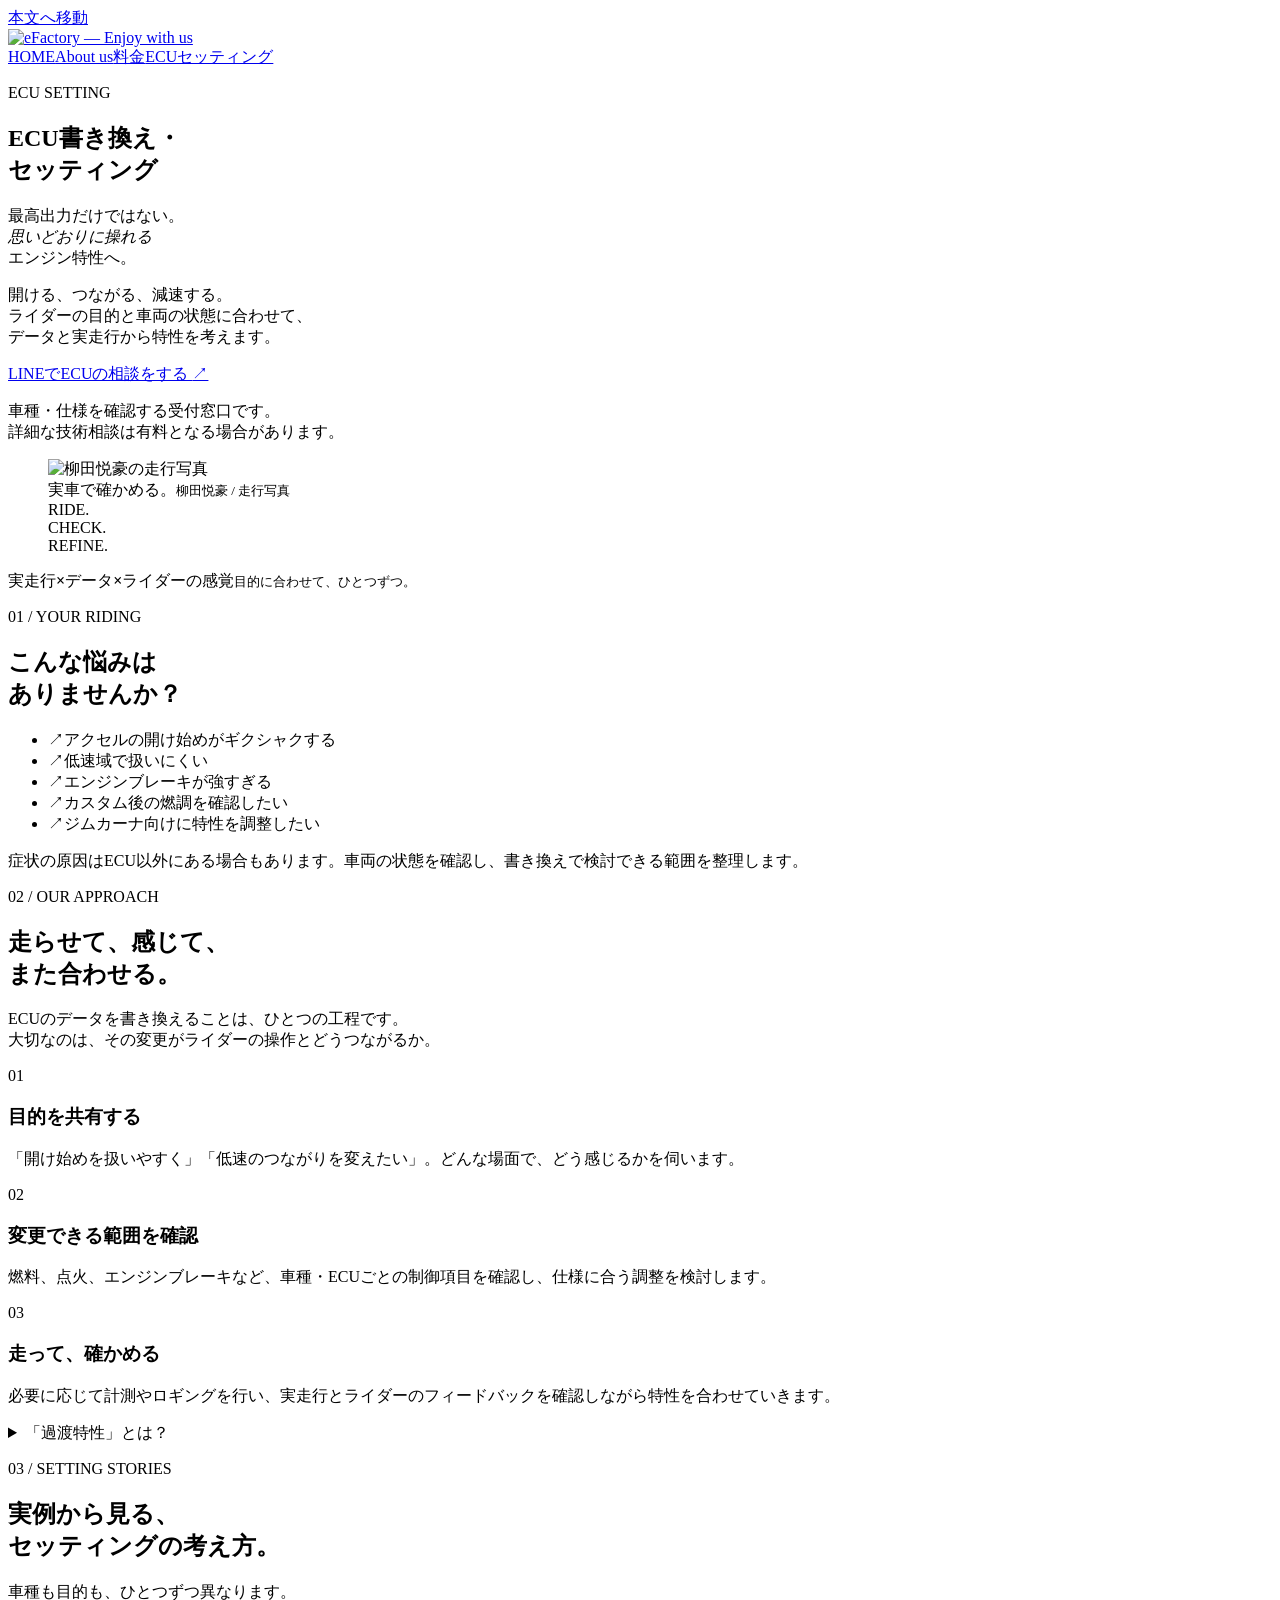
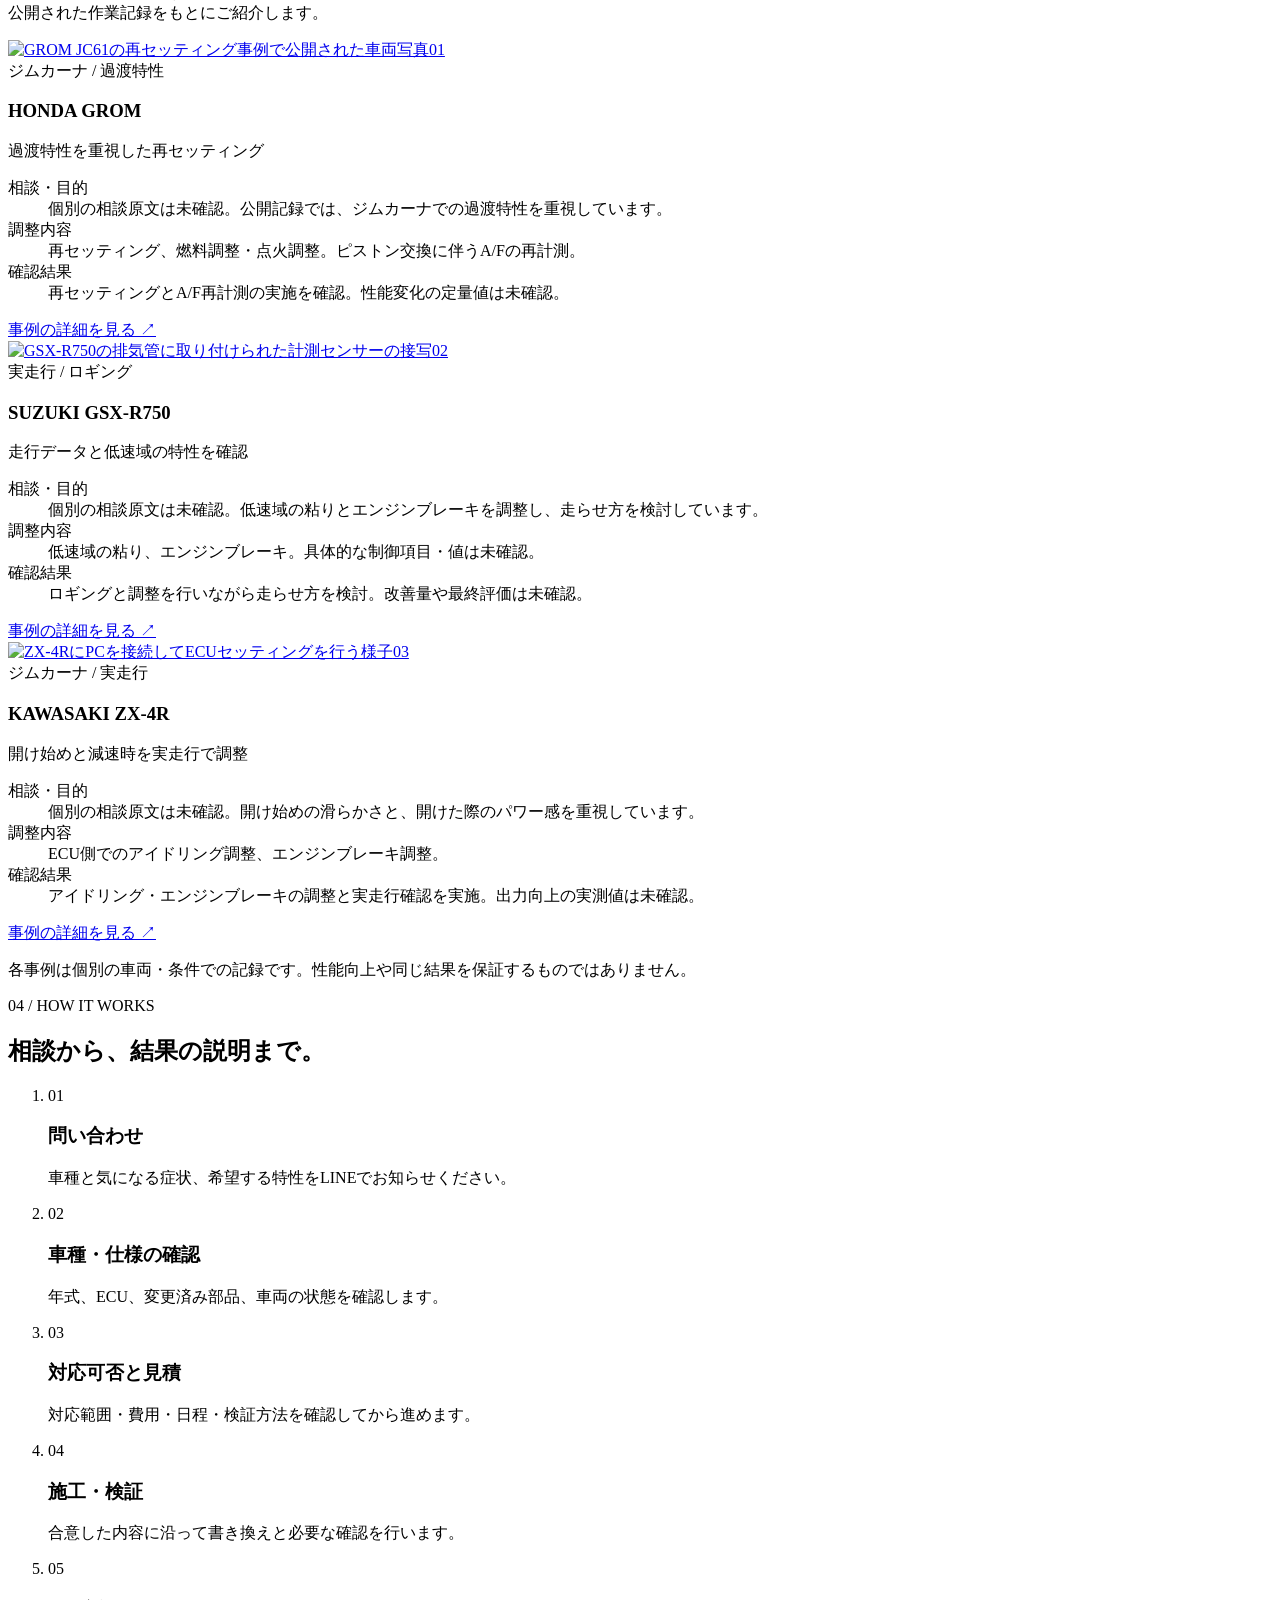
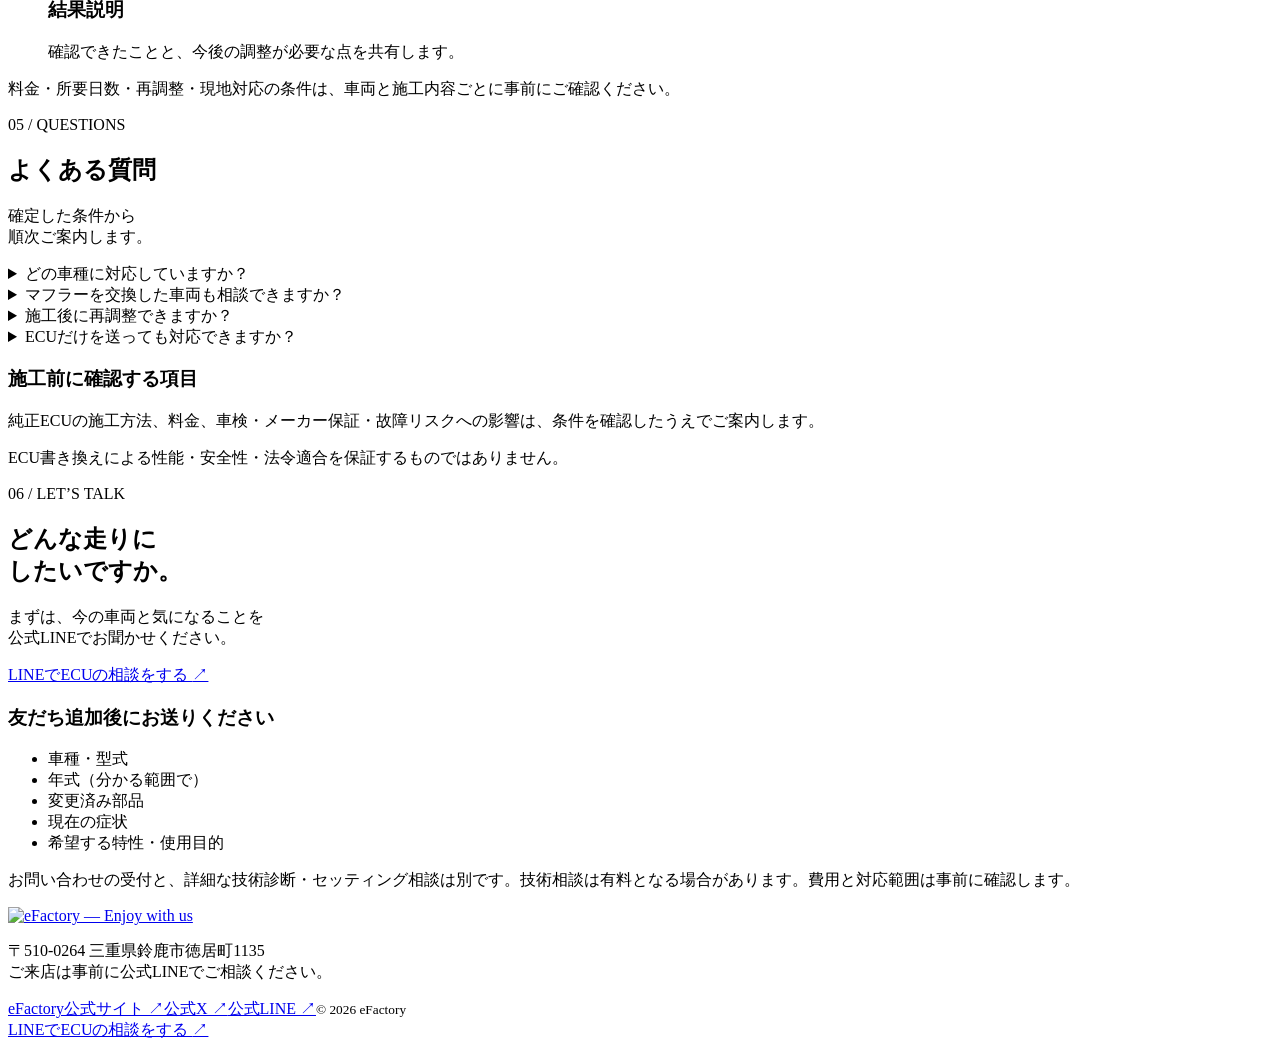
==== index.html @ 9515e681 "Publish verified Japanese ECU static site" ====
<!DOCTYPE html><html lang="ja"><head><meta charset="UTF-8"><meta name="viewport" content="width=device-width, initial-scale=1"><title>バイクのECU書き換え・セッティング | eFactory 鈴鹿</title><meta name="description" content="三重県鈴鹿市のeFactory。GROM・GSX-R750・ZX-4Rの公開施工事例から、実走行とデータを用いて扱いやすさを検討するECUセッティングの考え方をご紹介します。"><meta name="robots" content="index,follow"><link rel="canonical" href="https://efactory-suzuka.github.io/efactory-ecu-pages/"><meta property="og:url" content="https://efactory-suzuka.github.io/efactory-ecu-pages/"><meta property="og:image" content="https://efactory-suzuka.github.io/efactory-ecu-pages/images/yanagida-riding.png"><meta property="og:title" content="バイクのECU書き換え・セッティング | eFactory 鈴鹿"><meta property="og:description" content="三重県鈴鹿市のeFactory。GROM・GSX-R750・ZX-4Rの公開施工事例から、実走行とデータを用いて扱いやすさを検討するECUセッティングの考え方をご紹介します。"><meta property="og:type" content="website"><meta property="og:locale" content="ja_JP"><meta name="theme-color" content="#f06424"><link rel="icon" href="/efactory-ecu-pages/favicon.svg" type="image/svg+xml"><link rel="stylesheet" href="/efactory-ecu-pages/_astro/Base.By-tr-Ut.css"></head><body><a class="skip" href="#main">本文へ移動</a><header class="header wrap"><a class="brand brand-logo" href="https://efactorysuzuka.wixsite.com/efactory" aria-label="eFactory公式サイトのHOME"><img src="/efactory-ecu-pages/images/efactory-logo.png" alt="eFactory — Enjoy with us" width="1672" height="941"></a><nav aria-label="メインナビゲーション"><a href="https://efactorysuzuka.wixsite.com/efactory">HOME</a><a href="https://efactorysuzuka.wixsite.com/efactory/us">About us</a><a href="https://efactorysuzuka.wixsite.com/efactory/page">料金</a><a href="/efactory-ecu-pages/" aria-current="true">ECUセッティング</a></nav></header><main id="main"><section class="hero wrap"><div class="hero-copy"><p class="eyebrow">ECU SETTING</p><h1>ECU書き換え・<br>セッティング</h1><p class="hero-catch">最高出力だけではない。<br><em>思いどおりに操れる</em><br>エンジン特性へ。</p><p class="hero-desc">開ける、つながる、減速する。<br>ライダーの目的と車両の状態に合わせて、<br class="desktop-break">データと実走行から特性を考えます。</p><a class="button" href="https://lin.ee/PGKCTAO" target="_blank" rel="noopener noreferrer">LINEでECUの相談をする <span aria-hidden="true">↗</span></a><p class="cta-note">車種・仕様を確認する受付窓口です。<br>詳細な技術相談は有料となる場合があります。</p></div><figure class="hero-visual"><img class="rider-photo" src="/efactory-ecu-pages/images/yanagida-riding.png" alt="柳田悦豪の走行写真" width="598" height="448" fetchpriority="high"><figcaption><span>実車で確かめる。</span><small>柳田悦豪 / 走行写真</small></figcaption><div class="hero-tag" aria-hidden="true">RIDE.<br>CHECK.<br>REFINE.</div></figure></section><div class="statement"><div class="wrap"><span>実走行</span><b>×</b><span>データ</span><b>×</b><span>ライダーの感覚</span><small>目的に合わせて、ひとつずつ。</small></div></div><section class="section wrap" id="concerns"><div class="section-heading"><p class="eyebrow">01 / YOUR RIDING</p><h2>こんな悩みは<br>ありませんか？</h2></div><div><ul class="concerns"><li><span aria-hidden="true">↗</span>アクセルの開け始めがギクシャクする</li><li><span aria-hidden="true">↗</span>低速域で扱いにくい</li><li><span aria-hidden="true">↗</span>エンジンブレーキが強すぎる</li><li><span aria-hidden="true">↗</span>カスタム後の燃調を確認したい</li><li><span aria-hidden="true">↗</span>ジムカーナ向けに特性を調整したい</li></ul><p class="note">症状の原因はECU以外にある場合もあります。車両の状態を確認し、書き換えで検討できる範囲を整理します。</p></div></section><section class="policy" id="policy"><div class="wrap"><p class="eyebrow">02 / OUR APPROACH</p><h2>走らせて、感じて、<br>また合わせる。</h2><p class="policy-intro">ECUのデータを書き換えることは、ひとつの工程です。<br>大切なのは、その変更がライダーの操作とどうつながるか。</p><div class="policy-grid"><article><span>01</span><h3>目的を共有する</h3><p>「開け始めを扱いやすく」「低速のつながりを変えたい」。どんな場面で、どう感じるかを伺います。</p></article><article><span>02</span><h3>変更できる範囲を確認</h3><p>燃料、点火、エンジンブレーキなど、車種・ECUごとの制御項目を確認し、仕様に合う調整を検討します。</p></article><article><span>03</span><h3>走って、確かめる</h3><p>必要に応じて計測やロギングを行い、実走行とライダーのフィードバックを確認しながら特性を合わせていきます。</p></article></div><details class="technical"><summary>「過渡特性」とは？</summary><p>一定の回転数で走っているときだけでなく、アクセルを開ける・戻すなど、操作が変わったときのエンジンの応答を指します。最大出力の数値だけでは伝わりにくい、操作から駆動力につながる感触も確認します。計測・走行確認の方法は車両と施工内容に応じて相談します。</p></details></div></section><section class="section-block wrap" id="cases"><div class="section-top"><div><p class="eyebrow">03 / SETTING STORIES</p><h2>実例から見る、<br>セッティングの考え方。</h2></div><p>車種も目的も、ひとつずつ異なります。<br>公開された作業記録をもとにご紹介します。</p></div><div class="case-grid"><article class="case-card"><a class="case-image" href="/efactory-ecu-pages/cases/grom-jc61/" aria-label="HONDA GROMの施工事例詳細"><img src="/efactory-ecu-pages/images/grom.jpg" alt="GROM JC61の再セッティング事例で公開された車両写真" width="680" height="383"><span class="case-number">01</span></a><div class="case-body"><span class="eyebrow">ジムカーナ / 過渡特性</span><h3>HONDA GROM</h3><p class="case-lead">過渡特性を重視した再セッティング</p><dl><dt>相談・目的</dt><dd>個別の相談原文は未確認。公開記録では、ジムカーナでの過渡特性を重視しています。</dd><dt>調整内容</dt><dd>再セッティング、燃料調整・点火調整。ピストン交換に伴うA/Fの再計測。</dd><dt>確認結果</dt><dd>再セッティングとA/F再計測の実施を確認。性能変化の定量値は未確認。</dd></dl><a class="text-link" href="/efactory-ecu-pages/cases/grom-jc61/">事例の詳細を見る <span aria-hidden="true">↗</span></a></div></article><article class="case-card"><a class="case-image" href="/efactory-ecu-pages/cases/gsx-r750/" aria-label="SUZUKI GSX-R750の施工事例詳細"><img src="/efactory-ecu-pages/images/gsxr750.jpg" alt="GSX-R750の排気管に取り付けられた計測センサーの接写" width="680" height="383"><span class="case-number">02</span></a><div class="case-body"><span class="eyebrow">実走行 / ロギング</span><h3>SUZUKI GSX-R750</h3><p class="case-lead">走行データと低速域の特性を確認</p><dl><dt>相談・目的</dt><dd>個別の相談原文は未確認。低速域の粘りとエンジンブレーキを調整し、走らせ方を検討しています。</dd><dt>調整内容</dt><dd>低速域の粘り、エンジンブレーキ。具体的な制御項目・値は未確認。</dd><dt>確認結果</dt><dd>ロギングと調整を行いながら走らせ方を検討。改善量や最終評価は未確認。</dd></dl><a class="text-link" href="/efactory-ecu-pages/cases/gsx-r750/">事例の詳細を見る <span aria-hidden="true">↗</span></a></div></article><article class="case-card"><a class="case-image" href="/efactory-ecu-pages/cases/zx-4r/" aria-label="KAWASAKI ZX-4Rの施工事例詳細"><img src="/efactory-ecu-pages/images/zx4r.jpg" alt="ZX-4RにPCを接続してECUセッティングを行う様子" width="680" height="383"><span class="case-number">03</span></a><div class="case-body"><span class="eyebrow">ジムカーナ / 実走行</span><h3>KAWASAKI ZX-4R</h3><p class="case-lead">開け始めと減速時を実走行で調整</p><dl><dt>相談・目的</dt><dd>個別の相談原文は未確認。開け始めの滑らかさと、開けた際のパワー感を重視しています。</dd><dt>調整内容</dt><dd>ECU側でのアイドリング調整、エンジンブレーキ調整。</dd><dt>確認結果</dt><dd>アイドリング・エンジンブレーキの調整と実走行確認を実施。出力向上の実測値は未確認。</dd></dl><a class="text-link" href="/efactory-ecu-pages/cases/zx-4r/">事例の詳細を見る <span aria-hidden="true">↗</span></a></div></article></div><p class="note">各事例は個別の車両・条件での記録です。性能向上や同じ結果を保証するものではありません。</p></section><section class="flow-section" id="flow"><div class="wrap"><p class="eyebrow">04 / HOW IT WORKS</p><h2>相談から、結果の説明まで。</h2><ol class="flow"><li><span>01</span><h3>問い合わせ</h3><p>車種と気になる症状、希望する特性をLINEでお知らせください。</p></li><li><span>02</span><h3>車種・仕様の確認</h3><p>年式、ECU、変更済み部品、車両の状態を確認します。</p></li><li><span>03</span><h3>対応可否と見積</h3><p>対応範囲・費用・日程・検証方法を確認してから進めます。</p></li><li><span>04</span><h3>施工・検証</h3><p>合意した内容に沿って書き換えと必要な確認を行います。</p></li><li><span>05</span><h3>結果説明</h3><p>確認できたことと、今後の調整が必要な点を共有します。</p></li></ol><p class="note">料金・所要日数・再調整・現地対応の条件は、車両と施工内容ごとに事前にご確認ください。</p></div></section><section class="section wrap" id="faq"><div class="section-heading"><p class="eyebrow">05 / QUESTIONS</p><h2>よくある質問</h2><p class="note">確定した条件から<br>順次ご案内します。</p></div><div class="faqs"><details><summary>どの車種に対応していますか？</summary><p>車種・年式・ECU・車両仕様によって対応可否と変更できる項目が異なります。掲載事例は全車種・全年式への対応を示すものではありません。まず車種と年式、変更済み部品をお知らせください。</p></details><details><summary>マフラーを交換した車両も相談できますか？</summary><p>現在の仕様に合わせた相談を受け付けています。マフラーのメーカー・製品名、吸気やエンジンの変更内容もお知らせください。書き換えの対応可否や計測方法は個別に確認します。</p></details><details><summary>施工後に再調整できますか？</summary><p>GROMには再セッティングの公開事例があります。ご自身の車両での対応可否、費用、回数、受付期間は施工前に確認してください。</p></details><details><summary>ECUだけを送っても対応できますか？</summary><p>GROM JC61の特定仕様向けECU販売について、公式Xに告知があります。ECU販売と、お手持ちのECUの郵送書き換えは別の対応です。郵送施工の可否は未確認のため、送付前に必ずお問い合わせください。</p></details><div class="pending-faq"><h3>施工前に確認する項目</h3><p>純正ECUの施工方法、料金、車検・メーカー保証・故障リスクへの影響は、条件を確認したうえでご案内します。</p><p class="note">ECU書き換えによる性能・安全性・法令適合を保証するものではありません。</p></div></div></section><section class="contact" id="contact"><div class="wrap contact-grid"><div><p class="eyebrow">06 / LET’S TALK</p><h2>どんな走りに<br>したいですか。</h2><p>まずは、今の車両と気になることを<br>公式LINEでお聞かせください。</p><a class="button" href="https://lin.ee/PGKCTAO" target="_blank" rel="noopener noreferrer">LINEでECUの相談をする <span aria-hidden="true">↗</span></a></div><div class="contact-info"><h3>友だち追加後にお送りください</h3><ul><li>車種・型式</li><li>年式（分かる範囲で）</li><li>変更済み部品</li><li>現在の症状</li><li>希望する特性・使用目的</li></ul><p class="consultation-note">お問い合わせの受付と、詳細な技術診断・セッティング相談は別です。技術相談は有料となる場合があります。費用と対応範囲は事前に確認します。</p></div></div></section></main><footer class="footer"><div class="wrap footer-inner"><div><a class="brand brand-logo" href="/efactory-ecu-pages/" aria-label="eFactory ECUページのホーム"><img src="/efactory-ecu-pages/images/efactory-logo.png" alt="eFactory — Enjoy with us" width="1672" height="941"></a><p>〒510-0264 三重県鈴鹿市徳居町1135<br>ご来店は事前に公式LINEでご相談ください。</p></div><div class="footer-links"><a href="https://efactorysuzuka.wixsite.com/efactory" target="_blank" rel="noopener noreferrer">eFactory公式サイト ↗</a><a href="https://x.com/eFactorySuzuka" target="_blank" rel="noopener noreferrer">公式X ↗</a><a href="https://lin.ee/PGKCTAO" target="_blank" rel="noopener noreferrer">公式LINE ↗</a><small>© 2026 eFactory</small></div></div></footer><a class="mobile-cta" href="https://lin.ee/PGKCTAO" target="_blank" rel="noopener noreferrer">LINEでECUの相談をする <span aria-hidden="true">↗</span></a></body></html>
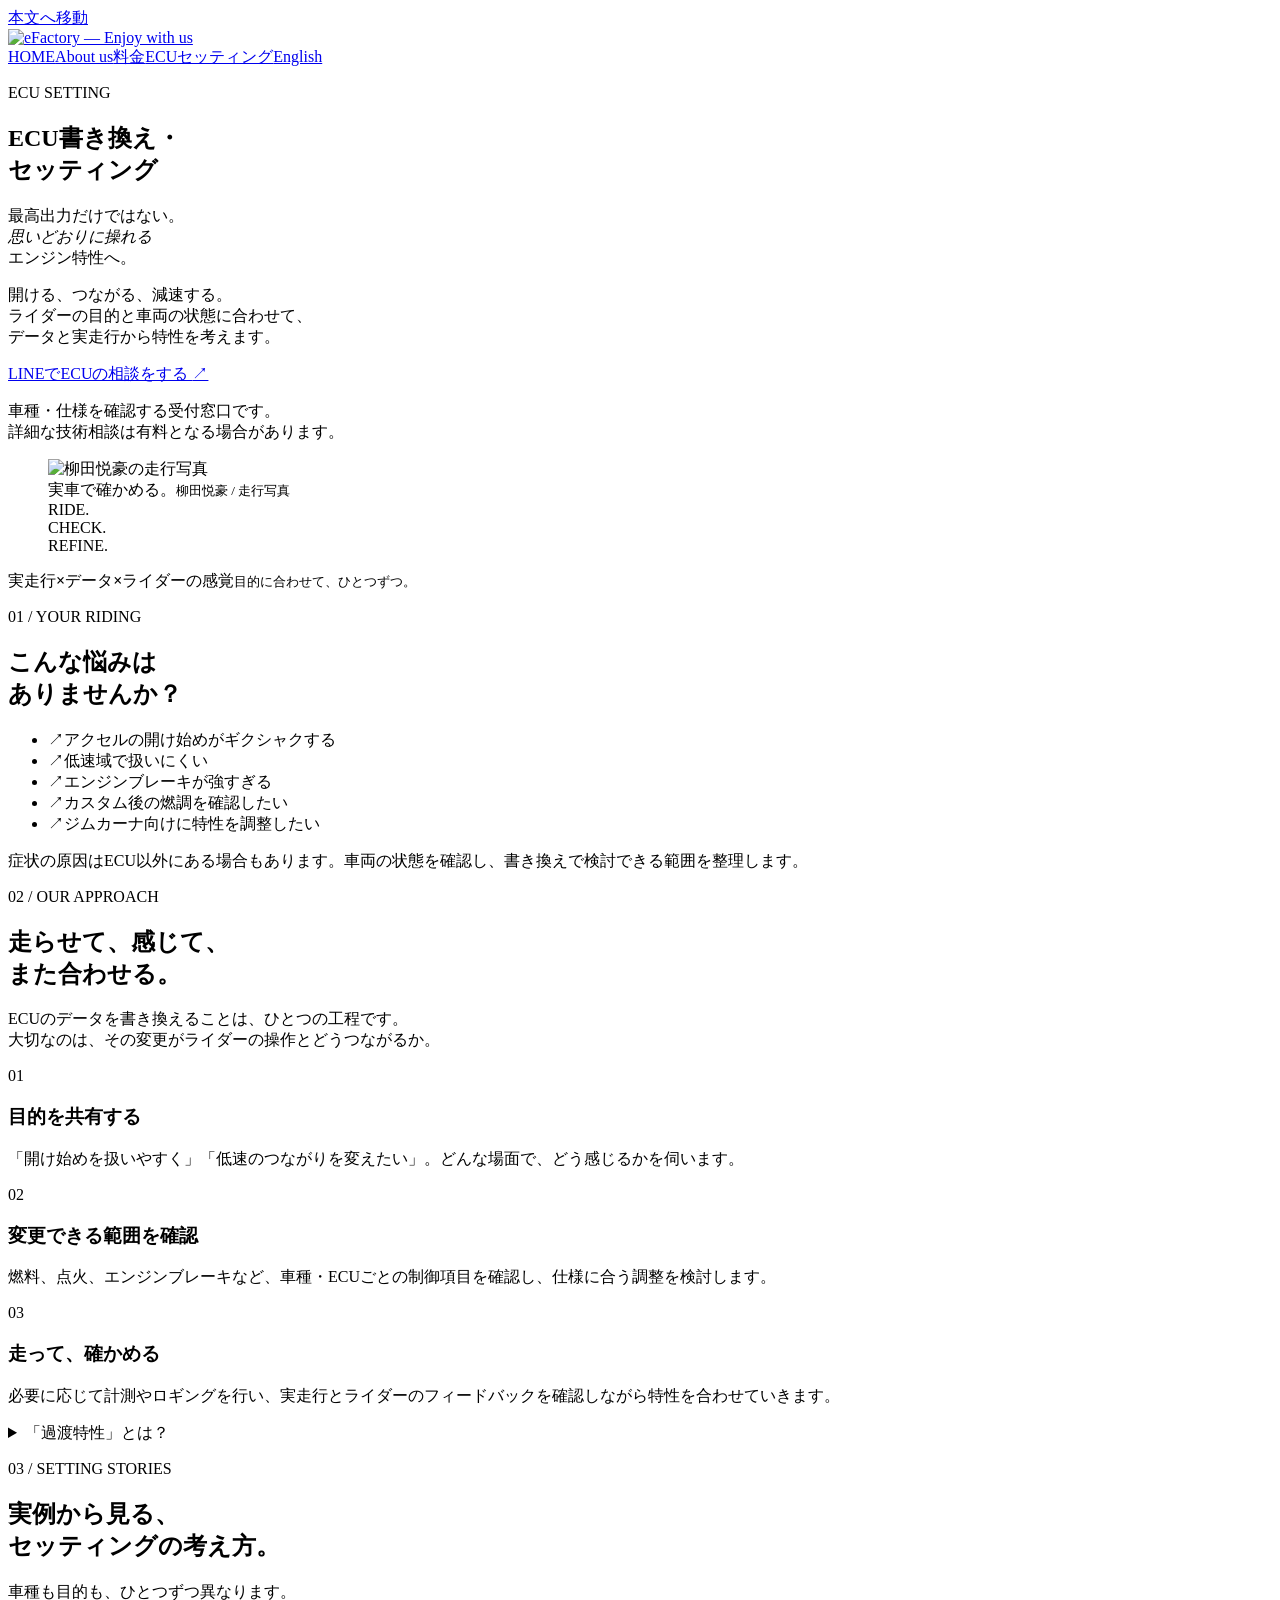
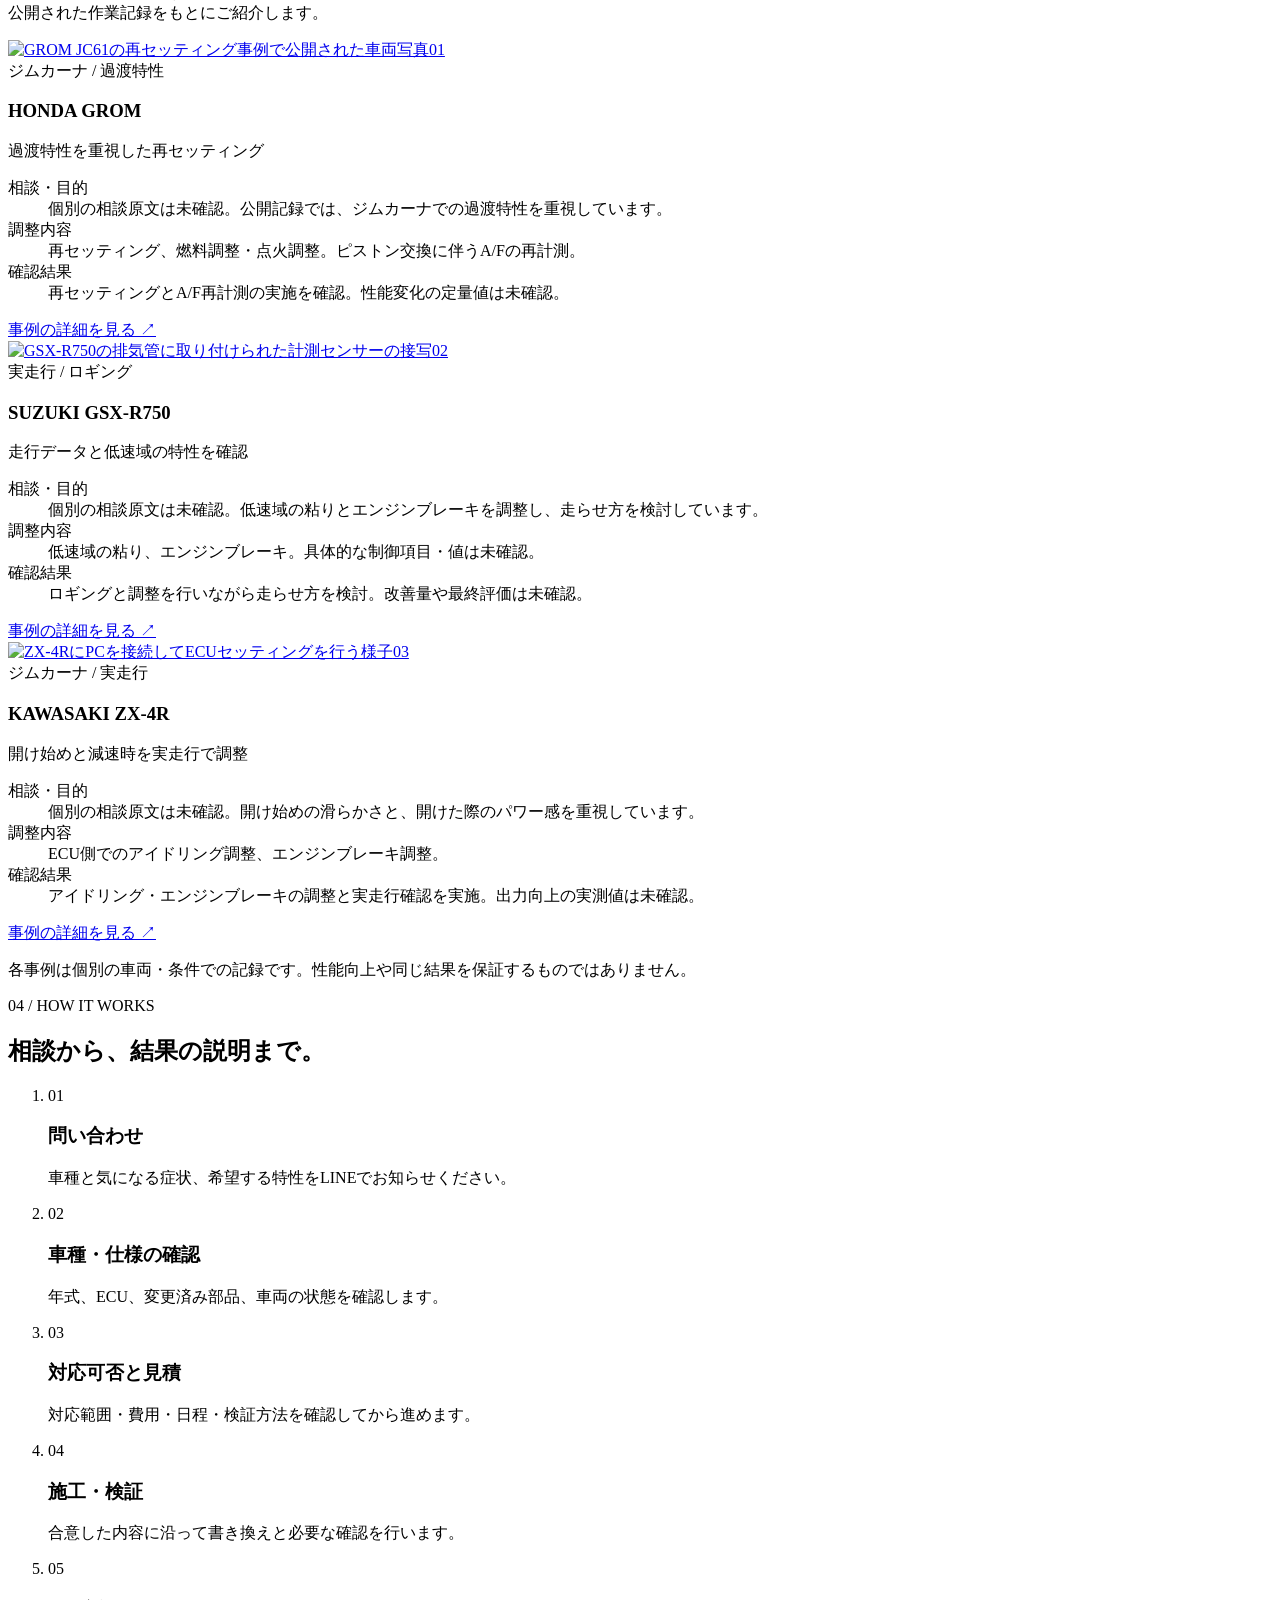
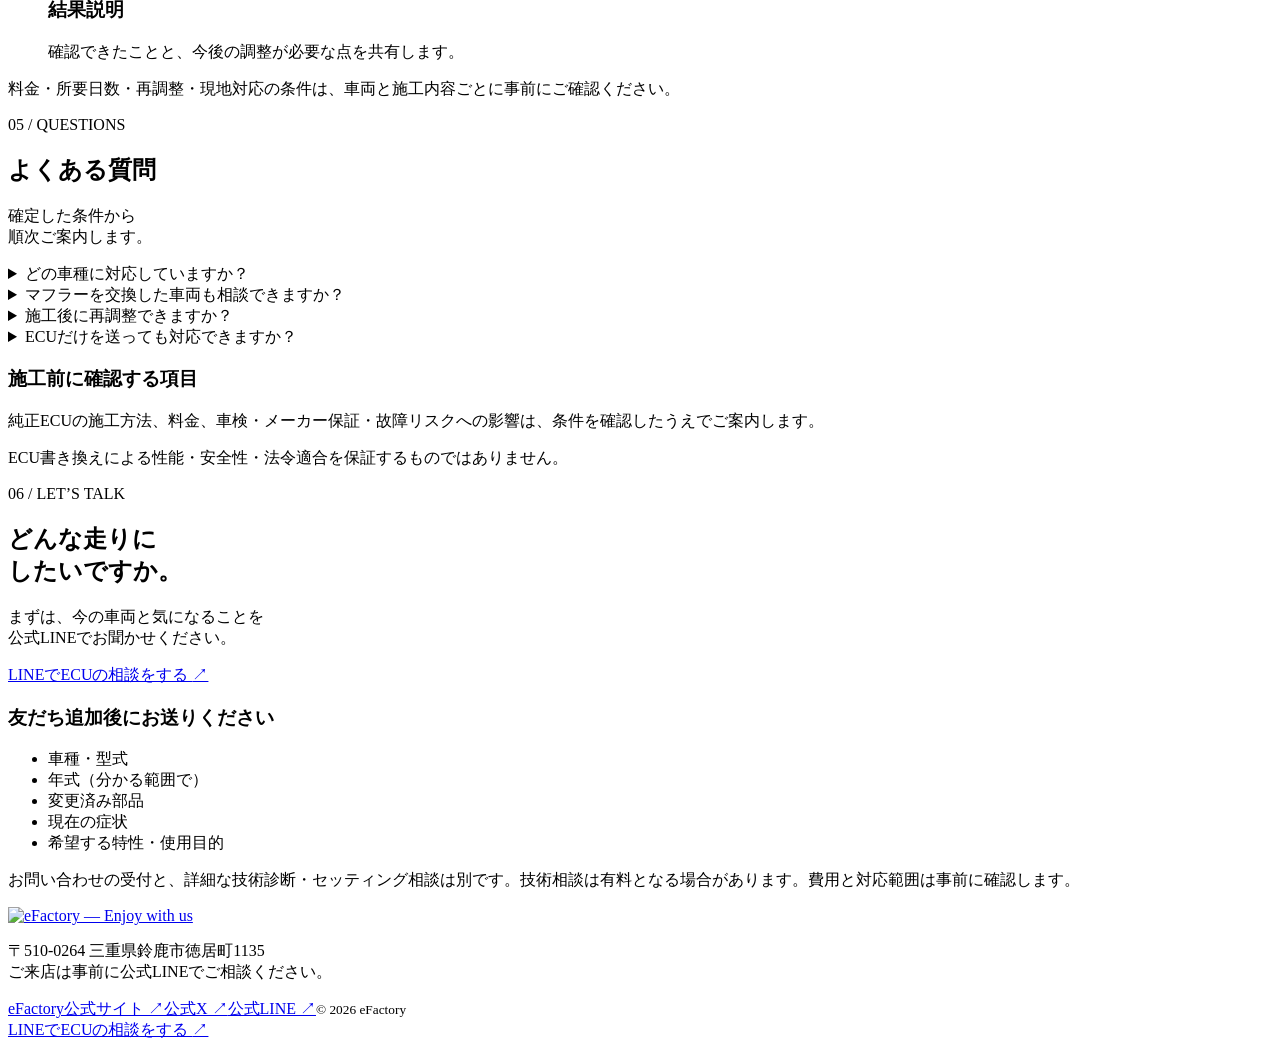
==== commit 9a4d2e52: "Publish verified Japanese ECU static site" ====
--- a/index.html
+++ b/index.html
@@ -1 +1 @@
-<!DOCTYPE html><html lang="ja"><head><meta charset="UTF-8"><meta name="viewport" content="width=device-width, initial-scale=1"><title>バイクのECU書き換え・セッティング | eFactory 鈴鹿</title><meta name="description" content="三重県鈴鹿市のeFactory。GROM・GSX-R750・ZX-4Rの公開施工事例から、実走行とデータを用いて扱いやすさを検討するECUセッティングの考え方をご紹介します。"><meta name="robots" content="index,follow"><link rel="canonical" href="https://efactory-suzuka.github.io/efactory-ecu-pages/"><meta property="og:url" content="https://efactory-suzuka.github.io/efactory-ecu-pages/"><meta property="og:image" content="https://efactory-suzuka.github.io/efactory-ecu-pages/images/yanagida-riding.png"><meta property="og:title" content="バイクのECU書き換え・セッティング | eFactory 鈴鹿"><meta property="og:description" content="三重県鈴鹿市のeFactory。GROM・GSX-R750・ZX-4Rの公開施工事例から、実走行とデータを用いて扱いやすさを検討するECUセッティングの考え方をご紹介します。"><meta property="og:type" content="website"><meta property="og:locale" content="ja_JP"><meta name="theme-color" content="#f06424"><link rel="icon" href="/efactory-ecu-pages/favicon.svg" type="image/svg+xml"><link rel="stylesheet" href="/efactory-ecu-pages/_astro/Base.By-tr-Ut.css"></head><body><a class="skip" href="#main">本文へ移動</a><header class="header wrap"><a class="brand brand-logo" href="https://efactorysuzuka.wixsite.com/efactory" aria-label="eFactory公式サイトのHOME"><img src="/efactory-ecu-pages/images/efactory-logo.png" alt="eFactory — Enjoy with us" width="1672" height="941"></a><nav aria-label="メインナビゲーション"><a href="https://efactorysuzuka.wixsite.com/efactory">HOME</a><a href="https://efactorysuzuka.wixsite.com/efactory/us">About us</a><a href="https://efactorysuzuka.wixsite.com/efactory/page">料金</a><a href="/efactory-ecu-pages/" aria-current="true">ECUセッティング</a></nav></header><main id="main"><section class="hero wrap"><div class="hero-copy"><p class="eyebrow">ECU SETTING</p><h1>ECU書き換え・<br>セッティング</h1><p class="hero-catch">最高出力だけではない。<br><em>思いどおりに操れる</em><br>エンジン特性へ。</p><p class="hero-desc">開ける、つながる、減速する。<br>ライダーの目的と車両の状態に合わせて、<br class="desktop-break">データと実走行から特性を考えます。</p><a class="button" href="https://lin.ee/PGKCTAO" target="_blank" rel="noopener noreferrer">LINEでECUの相談をする <span aria-hidden="true">↗</span></a><p class="cta-note">車種・仕様を確認する受付窓口です。<br>詳細な技術相談は有料となる場合があります。</p></div><figure class="hero-visual"><img class="rider-photo" src="/efactory-ecu-pages/images/yanagida-riding.png" alt="柳田悦豪の走行写真" width="598" height="448" fetchpriority="high"><figcaption><span>実車で確かめる。</span><small>柳田悦豪 / 走行写真</small></figcaption><div class="hero-tag" aria-hidden="true">RIDE.<br>CHECK.<br>REFINE.</div></figure></section><div class="statement"><div class="wrap"><span>実走行</span><b>×</b><span>データ</span><b>×</b><span>ライダーの感覚</span><small>目的に合わせて、ひとつずつ。</small></div></div><section class="section wrap" id="concerns"><div class="section-heading"><p class="eyebrow">01 / YOUR RIDING</p><h2>こんな悩みは<br>ありませんか？</h2></div><div><ul class="concerns"><li><span aria-hidden="true">↗</span>アクセルの開け始めがギクシャクする</li><li><span aria-hidden="true">↗</span>低速域で扱いにくい</li><li><span aria-hidden="true">↗</span>エンジンブレーキが強すぎる</li><li><span aria-hidden="true">↗</span>カスタム後の燃調を確認したい</li><li><span aria-hidden="true">↗</span>ジムカーナ向けに特性を調整したい</li></ul><p class="note">症状の原因はECU以外にある場合もあります。車両の状態を確認し、書き換えで検討できる範囲を整理します。</p></div></section><section class="policy" id="policy"><div class="wrap"><p class="eyebrow">02 / OUR APPROACH</p><h2>走らせて、感じて、<br>また合わせる。</h2><p class="policy-intro">ECUのデータを書き換えることは、ひとつの工程です。<br>大切なのは、その変更がライダーの操作とどうつながるか。</p><div class="policy-grid"><article><span>01</span><h3>目的を共有する</h3><p>「開け始めを扱いやすく」「低速のつながりを変えたい」。どんな場面で、どう感じるかを伺います。</p></article><article><span>02</span><h3>変更できる範囲を確認</h3><p>燃料、点火、エンジンブレーキなど、車種・ECUごとの制御項目を確認し、仕様に合う調整を検討します。</p></article><article><span>03</span><h3>走って、確かめる</h3><p>必要に応じて計測やロギングを行い、実走行とライダーのフィードバックを確認しながら特性を合わせていきます。</p></article></div><details class="technical"><summary>「過渡特性」とは？</summary><p>一定の回転数で走っているときだけでなく、アクセルを開ける・戻すなど、操作が変わったときのエンジンの応答を指します。最大出力の数値だけでは伝わりにくい、操作から駆動力につながる感触も確認します。計測・走行確認の方法は車両と施工内容に応じて相談します。</p></details></div></section><section class="section-block wrap" id="cases"><div class="section-top"><div><p class="eyebrow">03 / SETTING STORIES</p><h2>実例から見る、<br>セッティングの考え方。</h2></div><p>車種も目的も、ひとつずつ異なります。<br>公開された作業記録をもとにご紹介します。</p></div><div class="case-grid"><article class="case-card"><a class="case-image" href="/efactory-ecu-pages/cases/grom-jc61/" aria-label="HONDA GROMの施工事例詳細"><img src="/efactory-ecu-pages/images/grom.jpg" alt="GROM JC61の再セッティング事例で公開された車両写真" width="680" height="383"><span class="case-number">01</span></a><div class="case-body"><span class="eyebrow">ジムカーナ / 過渡特性</span><h3>HONDA GROM</h3><p class="case-lead">過渡特性を重視した再セッティング</p><dl><dt>相談・目的</dt><dd>個別の相談原文は未確認。公開記録では、ジムカーナでの過渡特性を重視しています。</dd><dt>調整内容</dt><dd>再セッティング、燃料調整・点火調整。ピストン交換に伴うA/Fの再計測。</dd><dt>確認結果</dt><dd>再セッティングとA/F再計測の実施を確認。性能変化の定量値は未確認。</dd></dl><a class="text-link" href="/efactory-ecu-pages/cases/grom-jc61/">事例の詳細を見る <span aria-hidden="true">↗</span></a></div></article><article class="case-card"><a class="case-image" href="/efactory-ecu-pages/cases/gsx-r750/" aria-label="SUZUKI GSX-R750の施工事例詳細"><img src="/efactory-ecu-pages/images/gsxr750.jpg" alt="GSX-R750の排気管に取り付けられた計測センサーの接写" width="680" height="383"><span class="case-number">02</span></a><div class="case-body"><span class="eyebrow">実走行 / ロギング</span><h3>SUZUKI GSX-R750</h3><p class="case-lead">走行データと低速域の特性を確認</p><dl><dt>相談・目的</dt><dd>個別の相談原文は未確認。低速域の粘りとエンジンブレーキを調整し、走らせ方を検討しています。</dd><dt>調整内容</dt><dd>低速域の粘り、エンジンブレーキ。具体的な制御項目・値は未確認。</dd><dt>確認結果</dt><dd>ロギングと調整を行いながら走らせ方を検討。改善量や最終評価は未確認。</dd></dl><a class="text-link" href="/efactory-ecu-pages/cases/gsx-r750/">事例の詳細を見る <span aria-hidden="true">↗</span></a></div></article><article class="case-card"><a class="case-image" href="/efactory-ecu-pages/cases/zx-4r/" aria-label="KAWASAKI ZX-4Rの施工事例詳細"><img src="/efactory-ecu-pages/images/zx4r.jpg" alt="ZX-4RにPCを接続してECUセッティングを行う様子" width="680" height="383"><span class="case-number">03</span></a><div class="case-body"><span class="eyebrow">ジムカーナ / 実走行</span><h3>KAWASAKI ZX-4R</h3><p class="case-lead">開け始めと減速時を実走行で調整</p><dl><dt>相談・目的</dt><dd>個別の相談原文は未確認。開け始めの滑らかさと、開けた際のパワー感を重視しています。</dd><dt>調整内容</dt><dd>ECU側でのアイドリング調整、エンジンブレーキ調整。</dd><dt>確認結果</dt><dd>アイドリング・エンジンブレーキの調整と実走行確認を実施。出力向上の実測値は未確認。</dd></dl><a class="text-link" href="/efactory-ecu-pages/cases/zx-4r/">事例の詳細を見る <span aria-hidden="true">↗</span></a></div></article></div><p class="note">各事例は個別の車両・条件での記録です。性能向上や同じ結果を保証するものではありません。</p></section><section class="flow-section" id="flow"><div class="wrap"><p class="eyebrow">04 / HOW IT WORKS</p><h2>相談から、結果の説明まで。</h2><ol class="flow"><li><span>01</span><h3>問い合わせ</h3><p>車種と気になる症状、希望する特性をLINEでお知らせください。</p></li><li><span>02</span><h3>車種・仕様の確認</h3><p>年式、ECU、変更済み部品、車両の状態を確認します。</p></li><li><span>03</span><h3>対応可否と見積</h3><p>対応範囲・費用・日程・検証方法を確認してから進めます。</p></li><li><span>04</span><h3>施工・検証</h3><p>合意した内容に沿って書き換えと必要な確認を行います。</p></li><li><span>05</span><h3>結果説明</h3><p>確認できたことと、今後の調整が必要な点を共有します。</p></li></ol><p class="note">料金・所要日数・再調整・現地対応の条件は、車両と施工内容ごとに事前にご確認ください。</p></div></section><section class="section wrap" id="faq"><div class="section-heading"><p class="eyebrow">05 / QUESTIONS</p><h2>よくある質問</h2><p class="note">確定した条件から<br>順次ご案内します。</p></div><div class="faqs"><details><summary>どの車種に対応していますか？</summary><p>車種・年式・ECU・車両仕様によって対応可否と変更できる項目が異なります。掲載事例は全車種・全年式への対応を示すものではありません。まず車種と年式、変更済み部品をお知らせください。</p></details><details><summary>マフラーを交換した車両も相談できますか？</summary><p>現在の仕様に合わせた相談を受け付けています。マフラーのメーカー・製品名、吸気やエンジンの変更内容もお知らせください。書き換えの対応可否や計測方法は個別に確認します。</p></details><details><summary>施工後に再調整できますか？</summary><p>GROMには再セッティングの公開事例があります。ご自身の車両での対応可否、費用、回数、受付期間は施工前に確認してください。</p></details><details><summary>ECUだけを送っても対応できますか？</summary><p>GROM JC61の特定仕様向けECU販売について、公式Xに告知があります。ECU販売と、お手持ちのECUの郵送書き換えは別の対応です。郵送施工の可否は未確認のため、送付前に必ずお問い合わせください。</p></details><div class="pending-faq"><h3>施工前に確認する項目</h3><p>純正ECUの施工方法、料金、車検・メーカー保証・故障リスクへの影響は、条件を確認したうえでご案内します。</p><p class="note">ECU書き換えによる性能・安全性・法令適合を保証するものではありません。</p></div></div></section><section class="contact" id="contact"><div class="wrap contact-grid"><div><p class="eyebrow">06 / LET’S TALK</p><h2>どんな走りに<br>したいですか。</h2><p>まずは、今の車両と気になることを<br>公式LINEでお聞かせください。</p><a class="button" href="https://lin.ee/PGKCTAO" target="_blank" rel="noopener noreferrer">LINEでECUの相談をする <span aria-hidden="true">↗</span></a></div><div class="contact-info"><h3>友だち追加後にお送りください</h3><ul><li>車種・型式</li><li>年式（分かる範囲で）</li><li>変更済み部品</li><li>現在の症状</li><li>希望する特性・使用目的</li></ul><p class="consultation-note">お問い合わせの受付と、詳細な技術診断・セッティング相談は別です。技術相談は有料となる場合があります。費用と対応範囲は事前に確認します。</p></div></div></section></main><footer class="footer"><div class="wrap footer-inner"><div><a class="brand brand-logo" href="/efactory-ecu-pages/" aria-label="eFactory ECUページのホーム"><img src="/efactory-ecu-pages/images/efactory-logo.png" alt="eFactory — Enjoy with us" width="1672" height="941"></a><p>〒510-0264 三重県鈴鹿市徳居町1135<br>ご来店は事前に公式LINEでご相談ください。</p></div><div class="footer-links"><a href="https://efactorysuzuka.wixsite.com/efactory" target="_blank" rel="noopener noreferrer">eFactory公式サイト ↗</a><a href="https://x.com/eFactorySuzuka" target="_blank" rel="noopener noreferrer">公式X ↗</a><a href="https://lin.ee/PGKCTAO" target="_blank" rel="noopener noreferrer">公式LINE ↗</a><small>© 2026 eFactory</small></div></div></footer><a class="mobile-cta" href="https://lin.ee/PGKCTAO" target="_blank" rel="noopener noreferrer">LINEでECUの相談をする <span aria-hidden="true">↗</span></a></body></html>+<!DOCTYPE html><html lang="ja"><head><meta charset="UTF-8"><meta name="viewport" content="width=device-width, initial-scale=1"><title>バイクのECU書き換え・セッティング | eFactory 鈴鹿</title><meta name="description" content="三重県鈴鹿市のeFactory。GROM・GSX-R750・ZX-4Rの公開施工事例から、実走行とデータを用いて扱いやすさを検討するECUセッティングの考え方をご紹介します。"><meta name="robots" content="index,follow"><link rel="canonical" href="https://efactory-suzuka.github.io/efactory-ecu-pages/"><meta property="og:url" content="https://efactory-suzuka.github.io/efactory-ecu-pages/"><meta property="og:image" content="https://efactory-suzuka.github.io/efactory-ecu-pages/images/yanagida-riding.png"><meta property="og:title" content="バイクのECU書き換え・セッティング | eFactory 鈴鹿"><meta property="og:description" content="三重県鈴鹿市のeFactory。GROM・GSX-R750・ZX-4Rの公開施工事例から、実走行とデータを用いて扱いやすさを検討するECUセッティングの考え方をご紹介します。"><meta property="og:type" content="website"><meta property="og:locale" content="ja_JP"><meta name="theme-color" content="#f06424"><link rel="icon" href="/efactory-ecu-pages/favicon.svg" type="image/svg+xml"><link rel="stylesheet" href="/efactory-ecu-pages/_astro/Base.kwSPcXaE.css"></head><body><a class="skip" href="#main">本文へ移動</a><header class="header wrap"><a class="brand brand-logo" href="https://efactorysuzuka.wixsite.com/efactory" aria-label="eFactory公式サイトのHOME"><img src="/efactory-ecu-pages/images/efactory-logo.png" alt="eFactory — Enjoy with us" width="1672" height="941"></a><nav aria-label="メインナビゲーション"><a href="https://efactorysuzuka.wixsite.com/efactory">HOME</a><a href="https://efactorysuzuka.wixsite.com/efactory/us">About us</a><a href="https://efactorysuzuka.wixsite.com/efactory/page">料金</a><a href="/efactory-ecu-pages/" aria-current="true">ECUセッティング</a><a class="language-link" href="https://efactory-suzuka.github.io/efactory-english-site/" lang="en">English</a></nav></header><main id="main"><section class="hero wrap"><div class="hero-copy"><p class="eyebrow">ECU SETTING</p><h1>ECU書き換え・<br>セッティング</h1><p class="hero-catch">最高出力だけではない。<br><em>思いどおりに操れる</em><br>エンジン特性へ。</p><p class="hero-desc">開ける、つながる、減速する。<br>ライダーの目的と車両の状態に合わせて、<br class="desktop-break">データと実走行から特性を考えます。</p><a class="button" href="https://lin.ee/PGKCTAO" target="_blank" rel="noopener noreferrer">LINEでECUの相談をする <span aria-hidden="true">↗</span></a><p class="cta-note">車種・仕様を確認する受付窓口です。<br>詳細な技術相談は有料となる場合があります。</p></div><figure class="hero-visual"><img class="rider-photo" src="/efactory-ecu-pages/images/yanagida-riding.png" alt="柳田悦豪の走行写真" width="598" height="448" fetchpriority="high"><figcaption><span>実車で確かめる。</span><small>柳田悦豪 / 走行写真</small></figcaption><div class="hero-tag" aria-hidden="true">RIDE.<br>CHECK.<br>REFINE.</div></figure></section><div class="statement"><div class="wrap"><span>実走行</span><b>×</b><span>データ</span><b>×</b><span>ライダーの感覚</span><small>目的に合わせて、ひとつずつ。</small></div></div><section class="section wrap" id="concerns"><div class="section-heading"><p class="eyebrow">01 / YOUR RIDING</p><h2>こんな悩みは<br>ありませんか？</h2></div><div><ul class="concerns"><li><span aria-hidden="true">↗</span>アクセルの開け始めがギクシャクする</li><li><span aria-hidden="true">↗</span>低速域で扱いにくい</li><li><span aria-hidden="true">↗</span>エンジンブレーキが強すぎる</li><li><span aria-hidden="true">↗</span>カスタム後の燃調を確認したい</li><li><span aria-hidden="true">↗</span>ジムカーナ向けに特性を調整したい</li></ul><p class="note">症状の原因はECU以外にある場合もあります。車両の状態を確認し、書き換えで検討できる範囲を整理します。</p></div></section><section class="policy" id="policy"><div class="wrap"><p class="eyebrow">02 / OUR APPROACH</p><h2>走らせて、感じて、<br>また合わせる。</h2><p class="policy-intro">ECUのデータを書き換えることは、ひとつの工程です。<br>大切なのは、その変更がライダーの操作とどうつながるか。</p><div class="policy-grid"><article><span>01</span><h3>目的を共有する</h3><p>「開け始めを扱いやすく」「低速のつながりを変えたい」。どんな場面で、どう感じるかを伺います。</p></article><article><span>02</span><h3>変更できる範囲を確認</h3><p>燃料、点火、エンジンブレーキなど、車種・ECUごとの制御項目を確認し、仕様に合う調整を検討します。</p></article><article><span>03</span><h3>走って、確かめる</h3><p>必要に応じて計測やロギングを行い、実走行とライダーのフィードバックを確認しながら特性を合わせていきます。</p></article></div><details class="technical"><summary>「過渡特性」とは？</summary><p>一定の回転数で走っているときだけでなく、アクセルを開ける・戻すなど、操作が変わったときのエンジンの応答を指します。最大出力の数値だけでは伝わりにくい、操作から駆動力につながる感触も確認します。計測・走行確認の方法は車両と施工内容に応じて相談します。</p></details></div></section><section class="section-block wrap" id="cases"><div class="section-top"><div><p class="eyebrow">03 / SETTING STORIES</p><h2>実例から見る、<br>セッティングの考え方。</h2></div><p>車種も目的も、ひとつずつ異なります。<br>公開された作業記録をもとにご紹介します。</p></div><div class="case-grid"><article class="case-card"><a class="case-image" href="/efactory-ecu-pages/cases/grom-jc61/" aria-label="HONDA GROMの施工事例詳細"><img src="/efactory-ecu-pages/images/grom.jpg" alt="GROM JC61の再セッティング事例で公開された車両写真" width="680" height="383"><span class="case-number">01</span></a><div class="case-body"><span class="eyebrow">ジムカーナ / 過渡特性</span><h3>HONDA GROM</h3><p class="case-lead">過渡特性を重視した再セッティング</p><dl><dt>相談・目的</dt><dd>個別の相談原文は未確認。公開記録では、ジムカーナでの過渡特性を重視しています。</dd><dt>調整内容</dt><dd>再セッティング、燃料調整・点火調整。ピストン交換に伴うA/Fの再計測。</dd><dt>確認結果</dt><dd>再セッティングとA/F再計測の実施を確認。性能変化の定量値は未確認。</dd></dl><a class="text-link" href="/efactory-ecu-pages/cases/grom-jc61/">事例の詳細を見る <span aria-hidden="true">↗</span></a></div></article><article class="case-card"><a class="case-image" href="/efactory-ecu-pages/cases/gsx-r750/" aria-label="SUZUKI GSX-R750の施工事例詳細"><img src="/efactory-ecu-pages/images/gsxr750.jpg" alt="GSX-R750の排気管に取り付けられた計測センサーの接写" width="680" height="383"><span class="case-number">02</span></a><div class="case-body"><span class="eyebrow">実走行 / ロギング</span><h3>SUZUKI GSX-R750</h3><p class="case-lead">走行データと低速域の特性を確認</p><dl><dt>相談・目的</dt><dd>個別の相談原文は未確認。低速域の粘りとエンジンブレーキを調整し、走らせ方を検討しています。</dd><dt>調整内容</dt><dd>低速域の粘り、エンジンブレーキ。具体的な制御項目・値は未確認。</dd><dt>確認結果</dt><dd>ロギングと調整を行いながら走らせ方を検討。改善量や最終評価は未確認。</dd></dl><a class="text-link" href="/efactory-ecu-pages/cases/gsx-r750/">事例の詳細を見る <span aria-hidden="true">↗</span></a></div></article><article class="case-card"><a class="case-image" href="/efactory-ecu-pages/cases/zx-4r/" aria-label="KAWASAKI ZX-4Rの施工事例詳細"><img src="/efactory-ecu-pages/images/zx4r.jpg" alt="ZX-4RにPCを接続してECUセッティングを行う様子" width="680" height="383"><span class="case-number">03</span></a><div class="case-body"><span class="eyebrow">ジムカーナ / 実走行</span><h3>KAWASAKI ZX-4R</h3><p class="case-lead">開け始めと減速時を実走行で調整</p><dl><dt>相談・目的</dt><dd>個別の相談原文は未確認。開け始めの滑らかさと、開けた際のパワー感を重視しています。</dd><dt>調整内容</dt><dd>ECU側でのアイドリング調整、エンジンブレーキ調整。</dd><dt>確認結果</dt><dd>アイドリング・エンジンブレーキの調整と実走行確認を実施。出力向上の実測値は未確認。</dd></dl><a class="text-link" href="/efactory-ecu-pages/cases/zx-4r/">事例の詳細を見る <span aria-hidden="true">↗</span></a></div></article></div><p class="note">各事例は個別の車両・条件での記録です。性能向上や同じ結果を保証するものではありません。</p></section><section class="flow-section" id="flow"><div class="wrap"><p class="eyebrow">04 / HOW IT WORKS</p><h2>相談から、結果の説明まで。</h2><ol class="flow"><li><span>01</span><h3>問い合わせ</h3><p>車種と気になる症状、希望する特性をLINEでお知らせください。</p></li><li><span>02</span><h3>車種・仕様の確認</h3><p>年式、ECU、変更済み部品、車両の状態を確認します。</p></li><li><span>03</span><h3>対応可否と見積</h3><p>対応範囲・費用・日程・検証方法を確認してから進めます。</p></li><li><span>04</span><h3>施工・検証</h3><p>合意した内容に沿って書き換えと必要な確認を行います。</p></li><li><span>05</span><h3>結果説明</h3><p>確認できたことと、今後の調整が必要な点を共有します。</p></li></ol><p class="note">料金・所要日数・再調整・現地対応の条件は、車両と施工内容ごとに事前にご確認ください。</p></div></section><section class="section wrap" id="faq"><div class="section-heading"><p class="eyebrow">05 / QUESTIONS</p><h2>よくある質問</h2><p class="note">確定した条件から<br>順次ご案内します。</p></div><div class="faqs"><details><summary>どの車種に対応していますか？</summary><p>車種・年式・ECU・車両仕様によって対応可否と変更できる項目が異なります。掲載事例は全車種・全年式への対応を示すものではありません。まず車種と年式、変更済み部品をお知らせください。</p></details><details><summary>マフラーを交換した車両も相談できますか？</summary><p>現在の仕様に合わせた相談を受け付けています。マフラーのメーカー・製品名、吸気やエンジンの変更内容もお知らせください。書き換えの対応可否や計測方法は個別に確認します。</p></details><details><summary>施工後に再調整できますか？</summary><p>GROMには再セッティングの公開事例があります。ご自身の車両での対応可否、費用、回数、受付期間は施工前に確認してください。</p></details><details><summary>ECUだけを送っても対応できますか？</summary><p>GROM JC61の特定仕様向けECU販売について、公式Xに告知があります。ECU販売と、お手持ちのECUの郵送書き換えは別の対応です。郵送施工の可否は未確認のため、送付前に必ずお問い合わせください。</p></details><div class="pending-faq"><h3>施工前に確認する項目</h3><p>純正ECUの施工方法、料金、車検・メーカー保証・故障リスクへの影響は、条件を確認したうえでご案内します。</p><p class="note">ECU書き換えによる性能・安全性・法令適合を保証するものではありません。</p></div></div></section><section class="contact" id="contact"><div class="wrap contact-grid"><div><p class="eyebrow">06 / LET’S TALK</p><h2>どんな走りに<br>したいですか。</h2><p>まずは、今の車両と気になることを<br>公式LINEでお聞かせください。</p><a class="button" href="https://lin.ee/PGKCTAO" target="_blank" rel="noopener noreferrer">LINEでECUの相談をする <span aria-hidden="true">↗</span></a></div><div class="contact-info"><h3>友だち追加後にお送りください</h3><ul><li>車種・型式</li><li>年式（分かる範囲で）</li><li>変更済み部品</li><li>現在の症状</li><li>希望する特性・使用目的</li></ul><p class="consultation-note">お問い合わせの受付と、詳細な技術診断・セッティング相談は別です。技術相談は有料となる場合があります。費用と対応範囲は事前に確認します。</p></div></div></section></main><footer class="footer"><div class="wrap footer-inner"><div><a class="brand brand-logo" href="/efactory-ecu-pages/" aria-label="eFactory ECUページのホーム"><img src="/efactory-ecu-pages/images/efactory-logo.png" alt="eFactory — Enjoy with us" width="1672" height="941"></a><p>〒510-0264 三重県鈴鹿市徳居町1135<br>ご来店は事前に公式LINEでご相談ください。</p></div><div class="footer-links"><a href="https://efactorysuzuka.wixsite.com/efactory" target="_blank" rel="noopener noreferrer">eFactory公式サイト ↗</a><a href="https://x.com/eFactorySuzuka" target="_blank" rel="noopener noreferrer">公式X ↗</a><a href="https://lin.ee/PGKCTAO" target="_blank" rel="noopener noreferrer">公式LINE ↗</a><small>© 2026 eFactory</small></div></div></footer><a class="mobile-cta" href="https://lin.ee/PGKCTAO" target="_blank" rel="noopener noreferrer">LINEでECUの相談をする <span aria-hidden="true">↗</span></a></body></html>
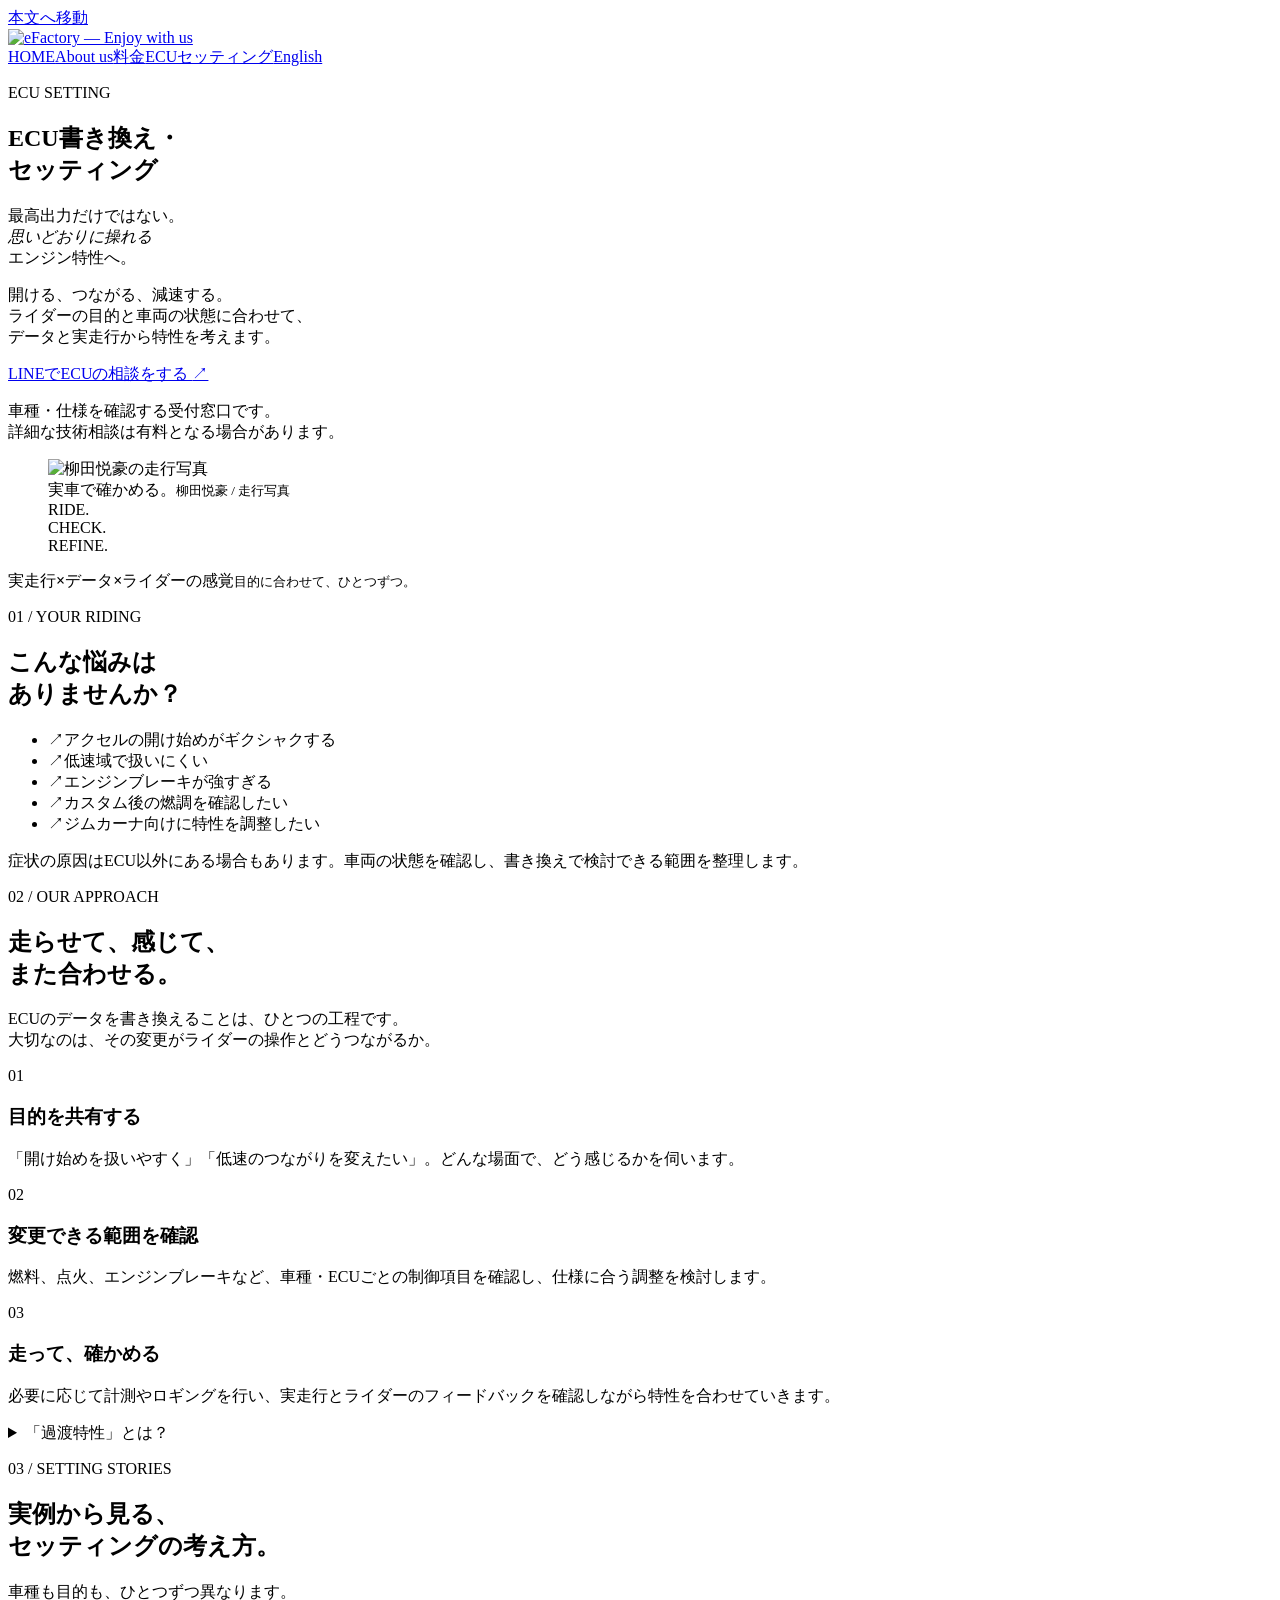
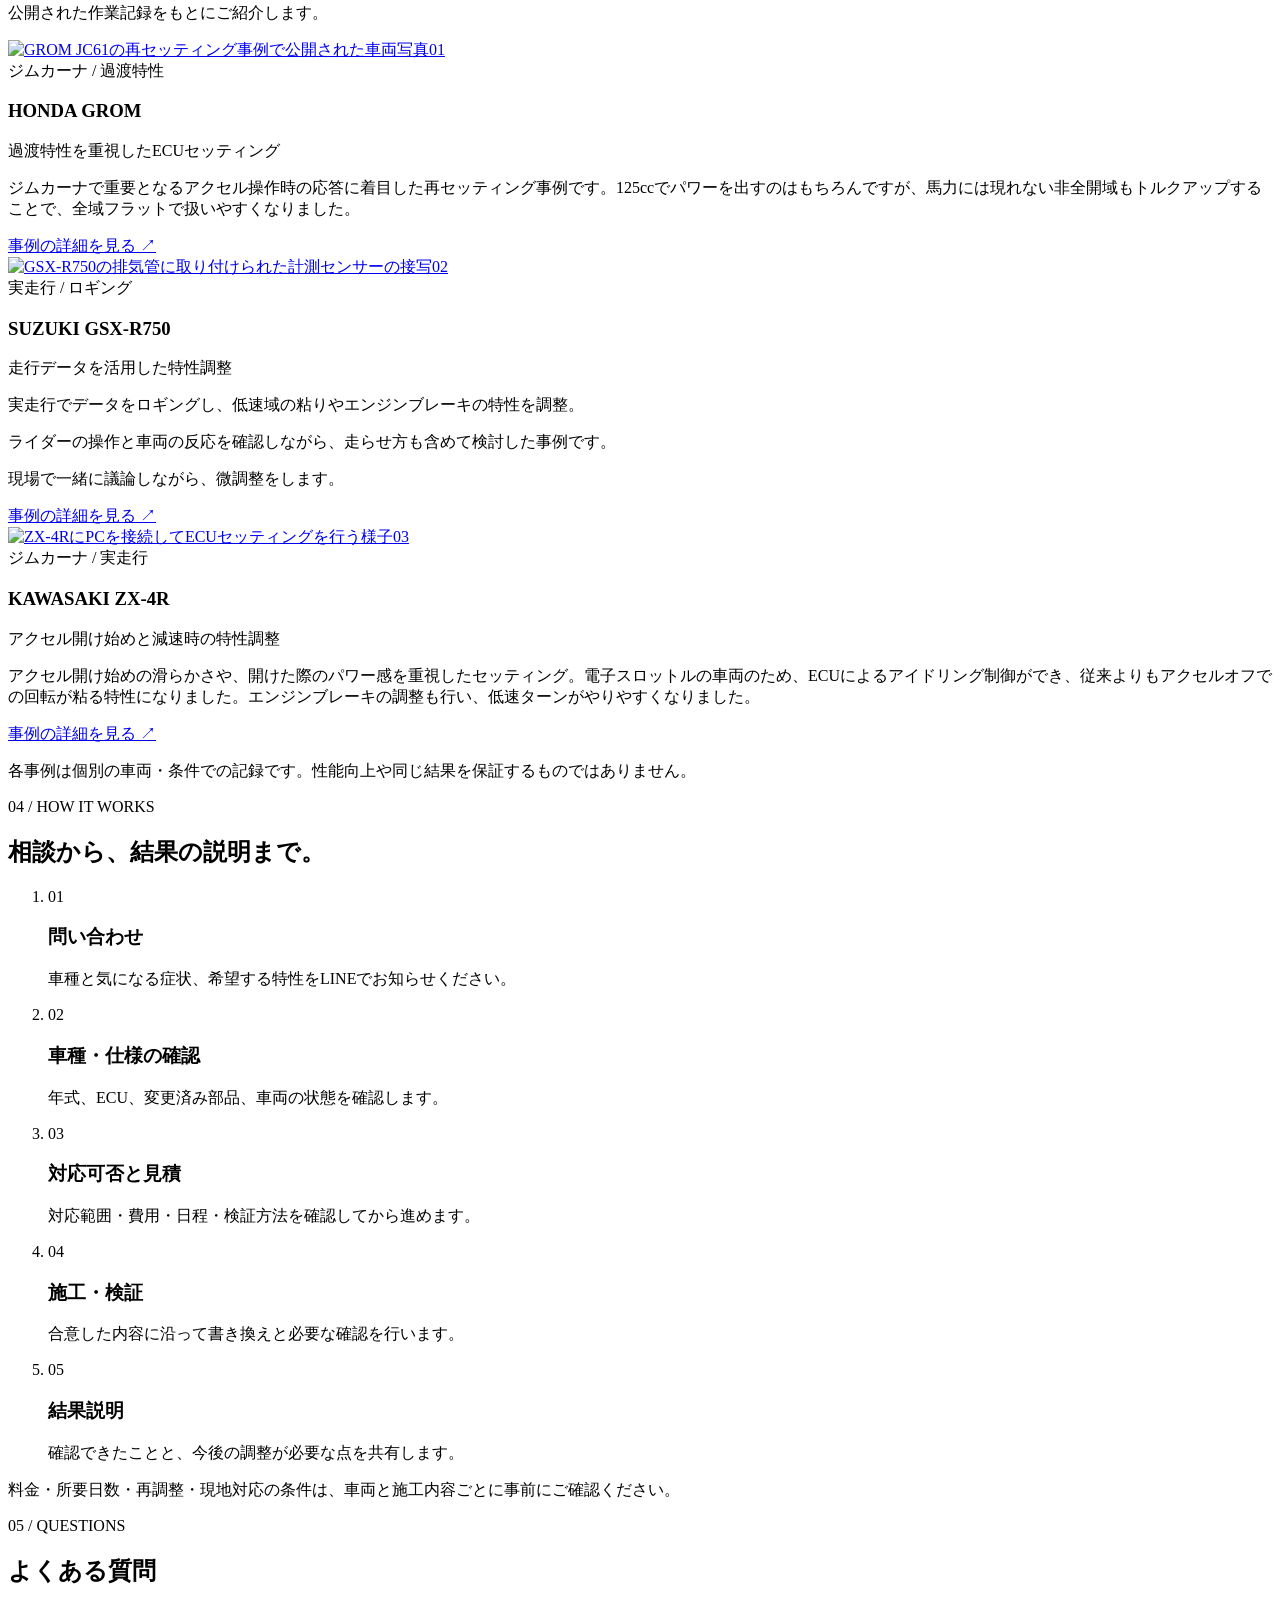
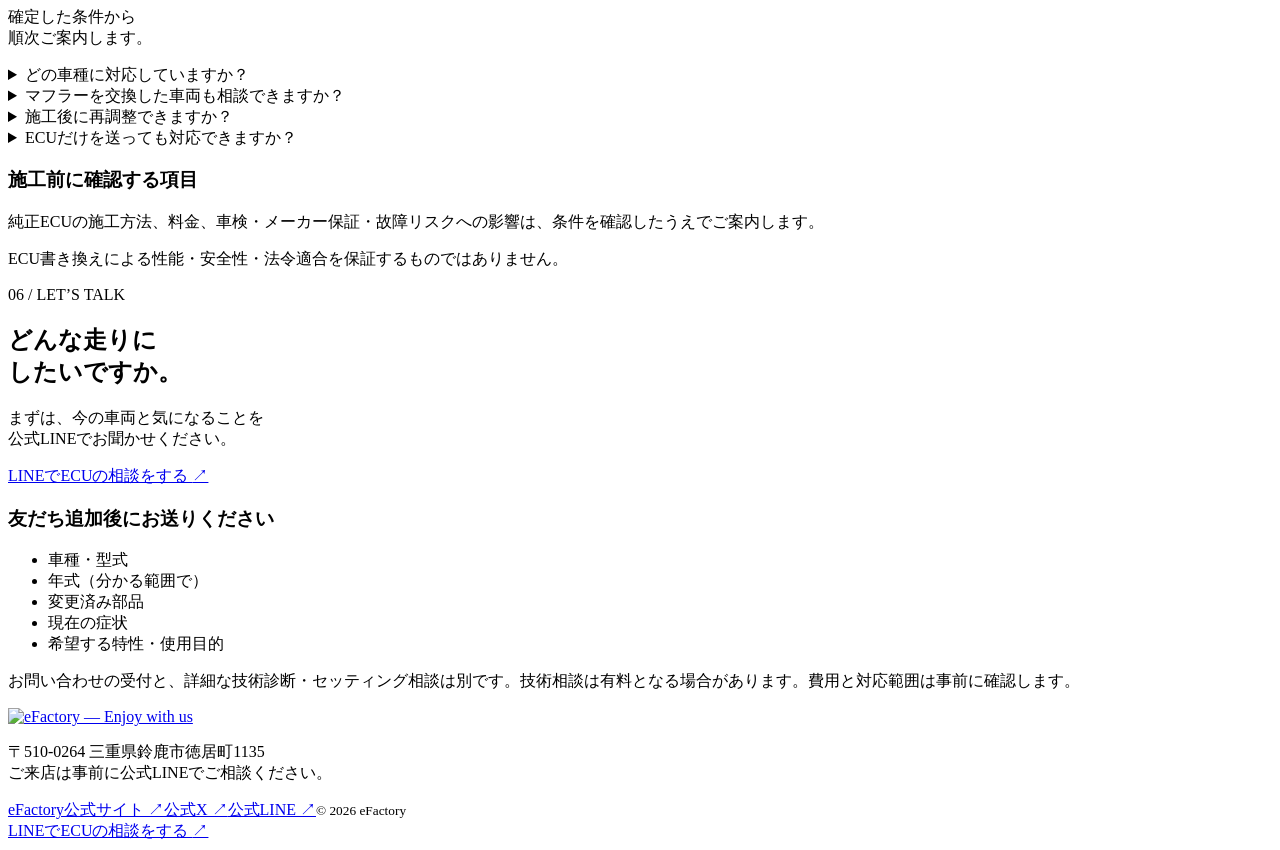
==== commit 41139d8c: "Update GROM, GSX-R750 and ZX-4R case descriptions" ====
--- a/index.html
+++ b/index.html
@@ -1 +1 @@
-<!DOCTYPE html><html lang="ja"><head><meta charset="UTF-8"><meta name="viewport" content="width=device-width, initial-scale=1"><title>バイクのECU書き換え・セッティング | eFactory 鈴鹿</title><meta name="description" content="三重県鈴鹿市のeFactory。GROM・GSX-R750・ZX-4Rの公開施工事例から、実走行とデータを用いて扱いやすさを検討するECUセッティングの考え方をご紹介します。"><meta name="robots" content="index,follow"><link rel="canonical" href="https://efactory-suzuka.github.io/efactory-ecu-pages/"><meta property="og:url" content="https://efactory-suzuka.github.io/efactory-ecu-pages/"><meta property="og:image" content="https://efactory-suzuka.github.io/efactory-ecu-pages/images/yanagida-riding.png"><meta property="og:title" content="バイクのECU書き換え・セッティング | eFactory 鈴鹿"><meta property="og:description" content="三重県鈴鹿市のeFactory。GROM・GSX-R750・ZX-4Rの公開施工事例から、実走行とデータを用いて扱いやすさを検討するECUセッティングの考え方をご紹介します。"><meta property="og:type" content="website"><meta property="og:locale" content="ja_JP"><meta name="theme-color" content="#f06424"><link rel="icon" href="/efactory-ecu-pages/favicon.svg" type="image/svg+xml"><link rel="stylesheet" href="/efactory-ecu-pages/_astro/Base.kwSPcXaE.css"></head><body><a class="skip" href="#main">本文へ移動</a><header class="header wrap"><a class="brand brand-logo" href="https://efactorysuzuka.wixsite.com/efactory" aria-label="eFactory公式サイトのHOME"><img src="/efactory-ecu-pages/images/efactory-logo.png" alt="eFactory — Enjoy with us" width="1672" height="941"></a><nav aria-label="メインナビゲーション"><a href="https://efactorysuzuka.wixsite.com/efactory">HOME</a><a href="https://efactorysuzuka.wixsite.com/efactory/us">About us</a><a href="https://efactorysuzuka.wixsite.com/efactory/page">料金</a><a href="/efactory-ecu-pages/" aria-current="true">ECUセッティング</a><a class="language-link" href="https://efactory-suzuka.github.io/efactory-english-site/" lang="en">English</a></nav></header><main id="main"><section class="hero wrap"><div class="hero-copy"><p class="eyebrow">ECU SETTING</p><h1>ECU書き換え・<br>セッティング</h1><p class="hero-catch">最高出力だけではない。<br><em>思いどおりに操れる</em><br>エンジン特性へ。</p><p class="hero-desc">開ける、つながる、減速する。<br>ライダーの目的と車両の状態に合わせて、<br class="desktop-break">データと実走行から特性を考えます。</p><a class="button" href="https://lin.ee/PGKCTAO" target="_blank" rel="noopener noreferrer">LINEでECUの相談をする <span aria-hidden="true">↗</span></a><p class="cta-note">車種・仕様を確認する受付窓口です。<br>詳細な技術相談は有料となる場合があります。</p></div><figure class="hero-visual"><img class="rider-photo" src="/efactory-ecu-pages/images/yanagida-riding.png" alt="柳田悦豪の走行写真" width="598" height="448" fetchpriority="high"><figcaption><span>実車で確かめる。</span><small>柳田悦豪 / 走行写真</small></figcaption><div class="hero-tag" aria-hidden="true">RIDE.<br>CHECK.<br>REFINE.</div></figure></section><div class="statement"><div class="wrap"><span>実走行</span><b>×</b><span>データ</span><b>×</b><span>ライダーの感覚</span><small>目的に合わせて、ひとつずつ。</small></div></div><section class="section wrap" id="concerns"><div class="section-heading"><p class="eyebrow">01 / YOUR RIDING</p><h2>こんな悩みは<br>ありませんか？</h2></div><div><ul class="concerns"><li><span aria-hidden="true">↗</span>アクセルの開け始めがギクシャクする</li><li><span aria-hidden="true">↗</span>低速域で扱いにくい</li><li><span aria-hidden="true">↗</span>エンジンブレーキが強すぎる</li><li><span aria-hidden="true">↗</span>カスタム後の燃調を確認したい</li><li><span aria-hidden="true">↗</span>ジムカーナ向けに特性を調整したい</li></ul><p class="note">症状の原因はECU以外にある場合もあります。車両の状態を確認し、書き換えで検討できる範囲を整理します。</p></div></section><section class="policy" id="policy"><div class="wrap"><p class="eyebrow">02 / OUR APPROACH</p><h2>走らせて、感じて、<br>また合わせる。</h2><p class="policy-intro">ECUのデータを書き換えることは、ひとつの工程です。<br>大切なのは、その変更がライダーの操作とどうつながるか。</p><div class="policy-grid"><article><span>01</span><h3>目的を共有する</h3><p>「開け始めを扱いやすく」「低速のつながりを変えたい」。どんな場面で、どう感じるかを伺います。</p></article><article><span>02</span><h3>変更できる範囲を確認</h3><p>燃料、点火、エンジンブレーキなど、車種・ECUごとの制御項目を確認し、仕様に合う調整を検討します。</p></article><article><span>03</span><h3>走って、確かめる</h3><p>必要に応じて計測やロギングを行い、実走行とライダーのフィードバックを確認しながら特性を合わせていきます。</p></article></div><details class="technical"><summary>「過渡特性」とは？</summary><p>一定の回転数で走っているときだけでなく、アクセルを開ける・戻すなど、操作が変わったときのエンジンの応答を指します。最大出力の数値だけでは伝わりにくい、操作から駆動力につながる感触も確認します。計測・走行確認の方法は車両と施工内容に応じて相談します。</p></details></div></section><section class="section-block wrap" id="cases"><div class="section-top"><div><p class="eyebrow">03 / SETTING STORIES</p><h2>実例から見る、<br>セッティングの考え方。</h2></div><p>車種も目的も、ひとつずつ異なります。<br>公開された作業記録をもとにご紹介します。</p></div><div class="case-grid"><article class="case-card"><a class="case-image" href="/efactory-ecu-pages/cases/grom-jc61/" aria-label="HONDA GROMの施工事例詳細"><img src="/efactory-ecu-pages/images/grom.jpg" alt="GROM JC61の再セッティング事例で公開された車両写真" width="680" height="383"><span class="case-number">01</span></a><div class="case-body"><span class="eyebrow">ジムカーナ / 過渡特性</span><h3>HONDA GROM</h3><p class="case-lead">過渡特性を重視した再セッティング</p><dl><dt>相談・目的</dt><dd>個別の相談原文は未確認。公開記録では、ジムカーナでの過渡特性を重視しています。</dd><dt>調整内容</dt><dd>再セッティング、燃料調整・点火調整。ピストン交換に伴うA/Fの再計測。</dd><dt>確認結果</dt><dd>再セッティングとA/F再計測の実施を確認。性能変化の定量値は未確認。</dd></dl><a class="text-link" href="/efactory-ecu-pages/cases/grom-jc61/">事例の詳細を見る <span aria-hidden="true">↗</span></a></div></article><article class="case-card"><a class="case-image" href="/efactory-ecu-pages/cases/gsx-r750/" aria-label="SUZUKI GSX-R750の施工事例詳細"><img src="/efactory-ecu-pages/images/gsxr750.jpg" alt="GSX-R750の排気管に取り付けられた計測センサーの接写" width="680" height="383"><span class="case-number">02</span></a><div class="case-body"><span class="eyebrow">実走行 / ロギング</span><h3>SUZUKI GSX-R750</h3><p class="case-lead">走行データと低速域の特性を確認</p><dl><dt>相談・目的</dt><dd>個別の相談原文は未確認。低速域の粘りとエンジンブレーキを調整し、走らせ方を検討しています。</dd><dt>調整内容</dt><dd>低速域の粘り、エンジンブレーキ。具体的な制御項目・値は未確認。</dd><dt>確認結果</dt><dd>ロギングと調整を行いながら走らせ方を検討。改善量や最終評価は未確認。</dd></dl><a class="text-link" href="/efactory-ecu-pages/cases/gsx-r750/">事例の詳細を見る <span aria-hidden="true">↗</span></a></div></article><article class="case-card"><a class="case-image" href="/efactory-ecu-pages/cases/zx-4r/" aria-label="KAWASAKI ZX-4Rの施工事例詳細"><img src="/efactory-ecu-pages/images/zx4r.jpg" alt="ZX-4RにPCを接続してECUセッティングを行う様子" width="680" height="383"><span class="case-number">03</span></a><div class="case-body"><span class="eyebrow">ジムカーナ / 実走行</span><h3>KAWASAKI ZX-4R</h3><p class="case-lead">開け始めと減速時を実走行で調整</p><dl><dt>相談・目的</dt><dd>個別の相談原文は未確認。開け始めの滑らかさと、開けた際のパワー感を重視しています。</dd><dt>調整内容</dt><dd>ECU側でのアイドリング調整、エンジンブレーキ調整。</dd><dt>確認結果</dt><dd>アイドリング・エンジンブレーキの調整と実走行確認を実施。出力向上の実測値は未確認。</dd></dl><a class="text-link" href="/efactory-ecu-pages/cases/zx-4r/">事例の詳細を見る <span aria-hidden="true">↗</span></a></div></article></div><p class="note">各事例は個別の車両・条件での記録です。性能向上や同じ結果を保証するものではありません。</p></section><section class="flow-section" id="flow"><div class="wrap"><p class="eyebrow">04 / HOW IT WORKS</p><h2>相談から、結果の説明まで。</h2><ol class="flow"><li><span>01</span><h3>問い合わせ</h3><p>車種と気になる症状、希望する特性をLINEでお知らせください。</p></li><li><span>02</span><h3>車種・仕様の確認</h3><p>年式、ECU、変更済み部品、車両の状態を確認します。</p></li><li><span>03</span><h3>対応可否と見積</h3><p>対応範囲・費用・日程・検証方法を確認してから進めます。</p></li><li><span>04</span><h3>施工・検証</h3><p>合意した内容に沿って書き換えと必要な確認を行います。</p></li><li><span>05</span><h3>結果説明</h3><p>確認できたことと、今後の調整が必要な点を共有します。</p></li></ol><p class="note">料金・所要日数・再調整・現地対応の条件は、車両と施工内容ごとに事前にご確認ください。</p></div></section><section class="section wrap" id="faq"><div class="section-heading"><p class="eyebrow">05 / QUESTIONS</p><h2>よくある質問</h2><p class="note">確定した条件から<br>順次ご案内します。</p></div><div class="faqs"><details><summary>どの車種に対応していますか？</summary><p>車種・年式・ECU・車両仕様によって対応可否と変更できる項目が異なります。掲載事例は全車種・全年式への対応を示すものではありません。まず車種と年式、変更済み部品をお知らせください。</p></details><details><summary>マフラーを交換した車両も相談できますか？</summary><p>現在の仕様に合わせた相談を受け付けています。マフラーのメーカー・製品名、吸気やエンジンの変更内容もお知らせください。書き換えの対応可否や計測方法は個別に確認します。</p></details><details><summary>施工後に再調整できますか？</summary><p>GROMには再セッティングの公開事例があります。ご自身の車両での対応可否、費用、回数、受付期間は施工前に確認してください。</p></details><details><summary>ECUだけを送っても対応できますか？</summary><p>GROM JC61の特定仕様向けECU販売について、公式Xに告知があります。ECU販売と、お手持ちのECUの郵送書き換えは別の対応です。郵送施工の可否は未確認のため、送付前に必ずお問い合わせください。</p></details><div class="pending-faq"><h3>施工前に確認する項目</h3><p>純正ECUの施工方法、料金、車検・メーカー保証・故障リスクへの影響は、条件を確認したうえでご案内します。</p><p class="note">ECU書き換えによる性能・安全性・法令適合を保証するものではありません。</p></div></div></section><section class="contact" id="contact"><div class="wrap contact-grid"><div><p class="eyebrow">06 / LET’S TALK</p><h2>どんな走りに<br>したいですか。</h2><p>まずは、今の車両と気になることを<br>公式LINEでお聞かせください。</p><a class="button" href="https://lin.ee/PGKCTAO" target="_blank" rel="noopener noreferrer">LINEでECUの相談をする <span aria-hidden="true">↗</span></a></div><div class="contact-info"><h3>友だち追加後にお送りください</h3><ul><li>車種・型式</li><li>年式（分かる範囲で）</li><li>変更済み部品</li><li>現在の症状</li><li>希望する特性・使用目的</li></ul><p class="consultation-note">お問い合わせの受付と、詳細な技術診断・セッティング相談は別です。技術相談は有料となる場合があります。費用と対応範囲は事前に確認します。</p></div></div></section></main><footer class="footer"><div class="wrap footer-inner"><div><a class="brand brand-logo" href="/efactory-ecu-pages/" aria-label="eFactory ECUページのホーム"><img src="/efactory-ecu-pages/images/efactory-logo.png" alt="eFactory — Enjoy with us" width="1672" height="941"></a><p>〒510-0264 三重県鈴鹿市徳居町1135<br>ご来店は事前に公式LINEでご相談ください。</p></div><div class="footer-links"><a href="https://efactorysuzuka.wixsite.com/efactory" target="_blank" rel="noopener noreferrer">eFactory公式サイト ↗</a><a href="https://x.com/eFactorySuzuka" target="_blank" rel="noopener noreferrer">公式X ↗</a><a href="https://lin.ee/PGKCTAO" target="_blank" rel="noopener noreferrer">公式LINE ↗</a><small>© 2026 eFactory</small></div></div></footer><a class="mobile-cta" href="https://lin.ee/PGKCTAO" target="_blank" rel="noopener noreferrer">LINEでECUの相談をする <span aria-hidden="true">↗</span></a></body></html>+<!DOCTYPE html><html lang="ja"><head><meta charset="UTF-8"><meta name="viewport" content="width=device-width, initial-scale=1"><title>バイクのECU書き換え・セッティング | eFactory 鈴鹿</title><meta name="description" content="三重県鈴鹿市のeFactory。GROM・GSX-R750・ZX-4Rの公開施工事例から、実走行とデータを用いて扱いやすさを検討するECUセッティングの考え方をご紹介します。"><meta name="robots" content="index,follow"><link rel="canonical" href="https://efactory-suzuka.github.io/efactory-ecu-pages/"><meta property="og:url" content="https://efactory-suzuka.github.io/efactory-ecu-pages/"><meta property="og:image" content="https://efactory-suzuka.github.io/efactory-ecu-pages/images/yanagida-riding.png"><meta property="og:title" content="バイクのECU書き換え・セッティング | eFactory 鈴鹿"><meta property="og:description" content="三重県鈴鹿市のeFactory。GROM・GSX-R750・ZX-4Rの公開施工事例から、実走行とデータを用いて扱いやすさを検討するECUセッティングの考え方をご紹介します。"><meta property="og:type" content="website"><meta property="og:locale" content="ja_JP"><meta name="theme-color" content="#f06424"><link rel="icon" href="/efactory-ecu-pages/favicon.svg" type="image/svg+xml"><link rel="stylesheet" href="/efactory-ecu-pages/_astro/Base.BflGuB_l.css"></head><body><a class="skip" href="#main">本文へ移動</a><header class="header wrap"><a class="brand brand-logo" href="https://efactorysuzuka.wixsite.com/efactory" aria-label="eFactory公式サイトのHOME"><img src="/efactory-ecu-pages/images/efactory-logo.png" alt="eFactory — Enjoy with us" width="1672" height="941"></a><nav aria-label="メインナビゲーション"><a href="https://efactorysuzuka.wixsite.com/efactory">HOME</a><a href="https://efactorysuzuka.wixsite.com/efactory/us">About us</a><a href="https://efactorysuzuka.wixsite.com/efactory/page">料金</a><a href="/efactory-ecu-pages/" aria-current="true">ECUセッティング</a><a class="language-link" href="https://efactory-suzuka.github.io/efactory-english-site/" lang="en">English</a></nav></header><main id="main"><section class="hero wrap"><div class="hero-copy"><p class="eyebrow">ECU SETTING</p><h1>ECU書き換え・<br>セッティング</h1><p class="hero-catch">最高出力だけではない。<br><em>思いどおりに操れる</em><br>エンジン特性へ。</p><p class="hero-desc">開ける、つながる、減速する。<br>ライダーの目的と車両の状態に合わせて、<br class="desktop-break">データと実走行から特性を考えます。</p><a class="button" href="https://lin.ee/PGKCTAO" target="_blank" rel="noopener noreferrer">LINEでECUの相談をする <span aria-hidden="true">↗</span></a><p class="cta-note">車種・仕様を確認する受付窓口です。<br>詳細な技術相談は有料となる場合があります。</p></div><figure class="hero-visual"><img class="rider-photo" src="/efactory-ecu-pages/images/yanagida-riding.png" alt="柳田悦豪の走行写真" width="598" height="448" fetchpriority="high"><figcaption><span>実車で確かめる。</span><small>柳田悦豪 / 走行写真</small></figcaption><div class="hero-tag" aria-hidden="true">RIDE.<br>CHECK.<br>REFINE.</div></figure></section><div class="statement"><div class="wrap"><span>実走行</span><b>×</b><span>データ</span><b>×</b><span>ライダーの感覚</span><small>目的に合わせて、ひとつずつ。</small></div></div><section class="section wrap" id="concerns"><div class="section-heading"><p class="eyebrow">01 / YOUR RIDING</p><h2>こんな悩みは<br>ありませんか？</h2></div><div><ul class="concerns"><li><span aria-hidden="true">↗</span>アクセルの開け始めがギクシャクする</li><li><span aria-hidden="true">↗</span>低速域で扱いにくい</li><li><span aria-hidden="true">↗</span>エンジンブレーキが強すぎる</li><li><span aria-hidden="true">↗</span>カスタム後の燃調を確認したい</li><li><span aria-hidden="true">↗</span>ジムカーナ向けに特性を調整したい</li></ul><p class="note">症状の原因はECU以外にある場合もあります。車両の状態を確認し、書き換えで検討できる範囲を整理します。</p></div></section><section class="policy" id="policy"><div class="wrap"><p class="eyebrow">02 / OUR APPROACH</p><h2>走らせて、感じて、<br>また合わせる。</h2><p class="policy-intro">ECUのデータを書き換えることは、ひとつの工程です。<br>大切なのは、その変更がライダーの操作とどうつながるか。</p><div class="policy-grid"><article><span>01</span><h3>目的を共有する</h3><p>「開け始めを扱いやすく」「低速のつながりを変えたい」。どんな場面で、どう感じるかを伺います。</p></article><article><span>02</span><h3>変更できる範囲を確認</h3><p>燃料、点火、エンジンブレーキなど、車種・ECUごとの制御項目を確認し、仕様に合う調整を検討します。</p></article><article><span>03</span><h3>走って、確かめる</h3><p>必要に応じて計測やロギングを行い、実走行とライダーのフィードバックを確認しながら特性を合わせていきます。</p></article></div><details class="technical"><summary>「過渡特性」とは？</summary><p>一定の回転数で走っているときだけでなく、アクセルを開ける・戻すなど、操作が変わったときのエンジンの応答を指します。最大出力の数値だけでは伝わりにくい、操作から駆動力につながる感触も確認します。計測・走行確認の方法は車両と施工内容に応じて相談します。</p></details></div></section><section class="section-block wrap" id="cases"><div class="section-top"><div><p class="eyebrow">03 / SETTING STORIES</p><h2>実例から見る、<br>セッティングの考え方。</h2></div><p>車種も目的も、ひとつずつ異なります。<br>公開された作業記録をもとにご紹介します。</p></div><div class="case-grid"><article class="case-card"><a class="case-image" href="/efactory-ecu-pages/cases/grom-jc61/" aria-label="HONDA GROMの施工事例詳細"><img src="/efactory-ecu-pages/images/grom.jpg" alt="GROM JC61の再セッティング事例で公開された車両写真" width="680" height="383"><span class="case-number">01</span></a><div class="case-body"><span class="eyebrow">ジムカーナ / 過渡特性</span><h3>HONDA GROM</h3><p class="case-lead">過渡特性を重視したECUセッティング</p><div class="case-summary"><p>ジムカーナで重要となるアクセル操作時の応答に着目した再セッティング事例です。125ccでパワーを出すのはもちろんですが、馬力には現れない非全開域もトルクアップすることで、全域フラットで扱いやすくなりました。</p></div><a class="text-link" href="/efactory-ecu-pages/cases/grom-jc61/">事例の詳細を見る <span aria-hidden="true">↗</span></a></div></article><article class="case-card"><a class="case-image" href="/efactory-ecu-pages/cases/gsx-r750/" aria-label="SUZUKI GSX-R750の施工事例詳細"><img src="/efactory-ecu-pages/images/gsxr750.jpg" alt="GSX-R750の排気管に取り付けられた計測センサーの接写" width="680" height="383"><span class="case-number">02</span></a><div class="case-body"><span class="eyebrow">実走行 / ロギング</span><h3>SUZUKI GSX-R750</h3><p class="case-lead">走行データを活用した特性調整</p><div class="case-summary"><p>実走行でデータをロギングし、低速域の粘りやエンジンブレーキの特性を調整。</p><p>ライダーの操作と車両の反応を確認しながら、走らせ方も含めて検討した事例です。</p><p>現場で一緒に議論しながら、微調整をします。</p></div><a class="text-link" href="/efactory-ecu-pages/cases/gsx-r750/">事例の詳細を見る <span aria-hidden="true">↗</span></a></div></article><article class="case-card"><a class="case-image" href="/efactory-ecu-pages/cases/zx-4r/" aria-label="KAWASAKI ZX-4Rの施工事例詳細"><img src="/efactory-ecu-pages/images/zx4r.jpg" alt="ZX-4RにPCを接続してECUセッティングを行う様子" width="680" height="383"><span class="case-number">03</span></a><div class="case-body"><span class="eyebrow">ジムカーナ / 実走行</span><h3>KAWASAKI ZX-4R</h3><p class="case-lead">アクセル開け始めと減速時の特性調整</p><div class="case-summary"><p>アクセル開け始めの滑らかさや、開けた際のパワー感を重視したセッティング。電子スロットルの車両のため、ECUによるアイドリング制御ができ、従来よりもアクセルオフでの回転が粘る特性になりました。エンジンブレーキの調整も行い、低速ターンがやりやすくなりました。</p></div><a class="text-link" href="/efactory-ecu-pages/cases/zx-4r/">事例の詳細を見る <span aria-hidden="true">↗</span></a></div></article></div><p class="note">各事例は個別の車両・条件での記録です。性能向上や同じ結果を保証するものではありません。</p></section><section class="flow-section" id="flow"><div class="wrap"><p class="eyebrow">04 / HOW IT WORKS</p><h2>相談から、結果の説明まで。</h2><ol class="flow"><li><span>01</span><h3>問い合わせ</h3><p>車種と気になる症状、希望する特性をLINEでお知らせください。</p></li><li><span>02</span><h3>車種・仕様の確認</h3><p>年式、ECU、変更済み部品、車両の状態を確認します。</p></li><li><span>03</span><h3>対応可否と見積</h3><p>対応範囲・費用・日程・検証方法を確認してから進めます。</p></li><li><span>04</span><h3>施工・検証</h3><p>合意した内容に沿って書き換えと必要な確認を行います。</p></li><li><span>05</span><h3>結果説明</h3><p>確認できたことと、今後の調整が必要な点を共有します。</p></li></ol><p class="note">料金・所要日数・再調整・現地対応の条件は、車両と施工内容ごとに事前にご確認ください。</p></div></section><section class="section wrap" id="faq"><div class="section-heading"><p class="eyebrow">05 / QUESTIONS</p><h2>よくある質問</h2><p class="note">確定した条件から<br>順次ご案内します。</p></div><div class="faqs"><details><summary>どの車種に対応していますか？</summary><p>車種・年式・ECU・車両仕様によって対応可否と変更できる項目が異なります。掲載事例は全車種・全年式への対応を示すものではありません。まず車種と年式、変更済み部品をお知らせください。</p></details><details><summary>マフラーを交換した車両も相談できますか？</summary><p>現在の仕様に合わせた相談を受け付けています。マフラーのメーカー・製品名、吸気やエンジンの変更内容もお知らせください。書き換えの対応可否や計測方法は個別に確認します。</p></details><details><summary>施工後に再調整できますか？</summary><p>GROMには再セッティングの公開事例があります。ご自身の車両での対応可否、費用、回数、受付期間は施工前に確認してください。</p></details><details><summary>ECUだけを送っても対応できますか？</summary><p>GROM JC61の特定仕様向けECU販売について、公式Xに告知があります。ECU販売と、お手持ちのECUの郵送書き換えは別の対応です。郵送施工の可否については、送付前に必ずお問い合わせください。</p></details><div class="pending-faq"><h3>施工前に確認する項目</h3><p>純正ECUの施工方法、料金、車検・メーカー保証・故障リスクへの影響は、条件を確認したうえでご案内します。</p><p class="note">ECU書き換えによる性能・安全性・法令適合を保証するものではありません。</p></div></div></section><section class="contact" id="contact"><div class="wrap contact-grid"><div><p class="eyebrow">06 / LET’S TALK</p><h2>どんな走りに<br>したいですか。</h2><p>まずは、今の車両と気になることを<br>公式LINEでお聞かせください。</p><a class="button" href="https://lin.ee/PGKCTAO" target="_blank" rel="noopener noreferrer">LINEでECUの相談をする <span aria-hidden="true">↗</span></a></div><div class="contact-info"><h3>友だち追加後にお送りください</h3><ul><li>車種・型式</li><li>年式（分かる範囲で）</li><li>変更済み部品</li><li>現在の症状</li><li>希望する特性・使用目的</li></ul><p class="consultation-note">お問い合わせの受付と、詳細な技術診断・セッティング相談は別です。技術相談は有料となる場合があります。費用と対応範囲は事前に確認します。</p></div></div></section></main><footer class="footer"><div class="wrap footer-inner"><div><a class="brand brand-logo" href="/efactory-ecu-pages/" aria-label="eFactory ECUページのホーム"><img src="/efactory-ecu-pages/images/efactory-logo.png" alt="eFactory — Enjoy with us" width="1672" height="941"></a><p>〒510-0264 三重県鈴鹿市徳居町1135<br>ご来店は事前に公式LINEでご相談ください。</p></div><div class="footer-links"><a href="https://efactorysuzuka.wixsite.com/efactory" target="_blank" rel="noopener noreferrer">eFactory公式サイト ↗</a><a href="https://x.com/eFactorySuzuka" target="_blank" rel="noopener noreferrer">公式X ↗</a><a href="https://lin.ee/PGKCTAO" target="_blank" rel="noopener noreferrer">公式LINE ↗</a><small>© 2026 eFactory</small></div></div></footer><a class="mobile-cta" href="https://lin.ee/PGKCTAO" target="_blank" rel="noopener noreferrer">LINEでECUの相談をする <span aria-hidden="true">↗</span></a></body></html>
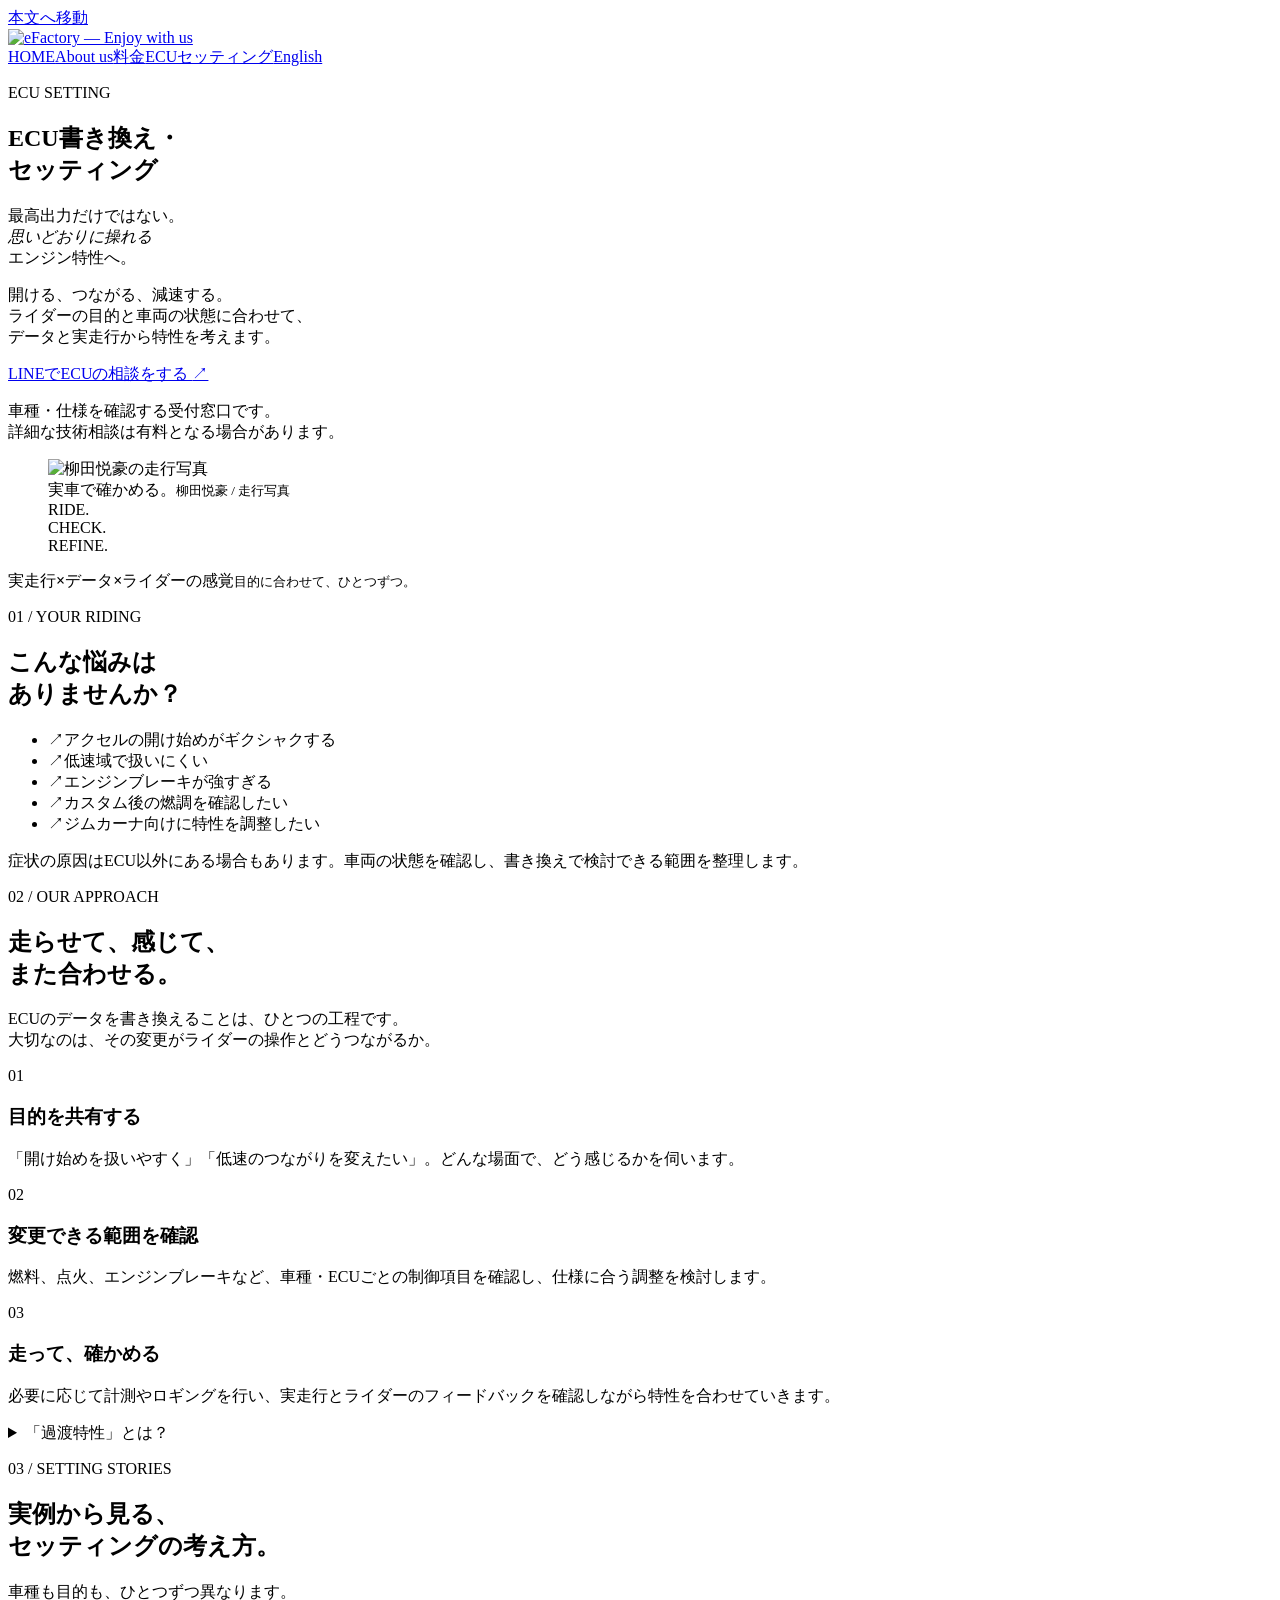
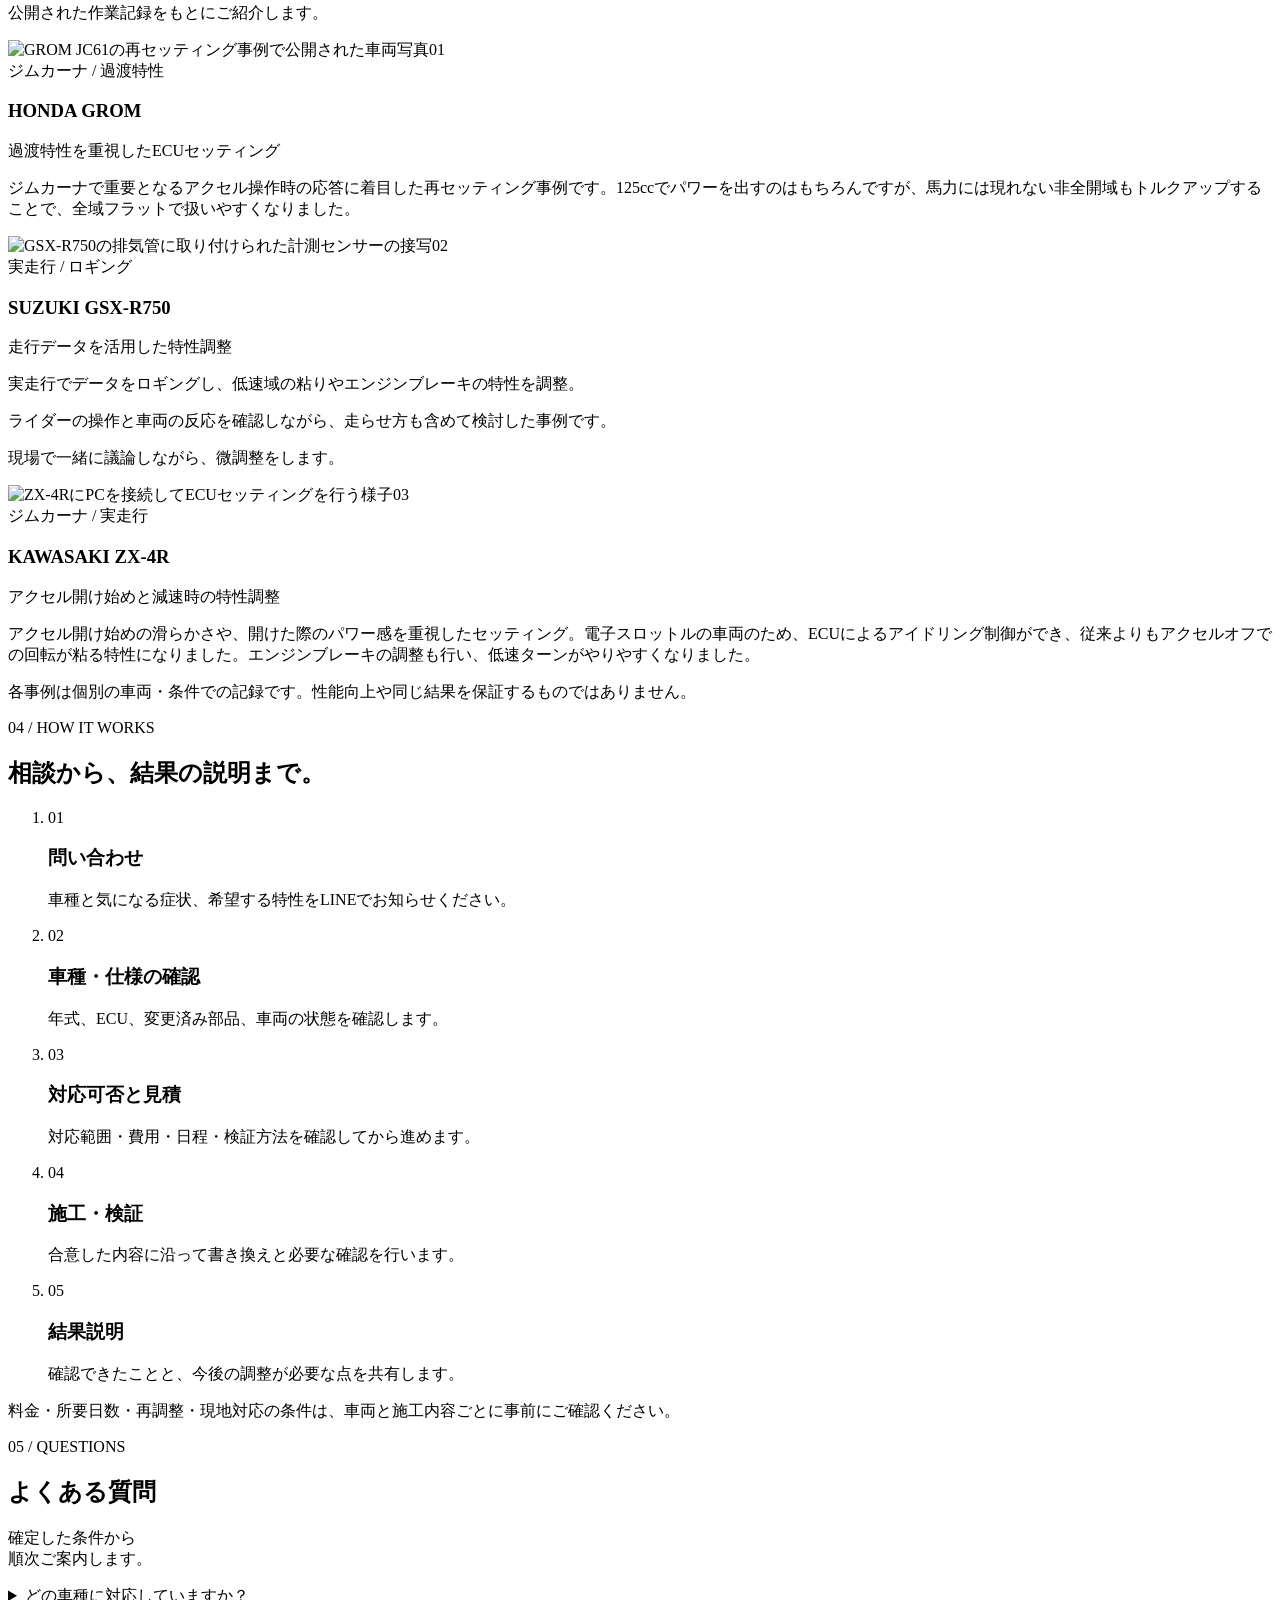
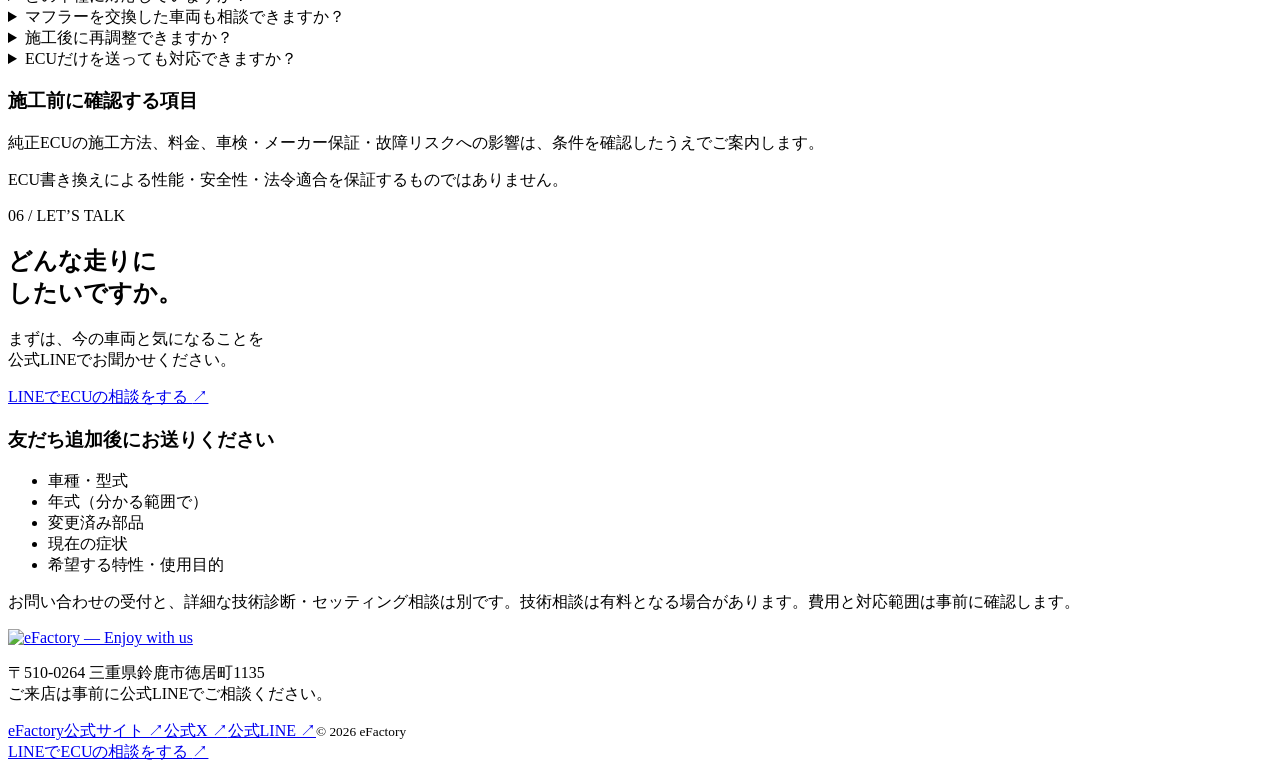
==== commit 7aa41902: "Remove links to individual ECU case pages" ====
--- a/index.html
+++ b/index.html
@@ -1 +1 @@
-<!DOCTYPE html><html lang="ja"><head><meta charset="UTF-8"><meta name="viewport" content="width=device-width, initial-scale=1"><title>バイクのECU書き換え・セッティング | eFactory 鈴鹿</title><meta name="description" content="三重県鈴鹿市のeFactory。GROM・GSX-R750・ZX-4Rの公開施工事例から、実走行とデータを用いて扱いやすさを検討するECUセッティングの考え方をご紹介します。"><meta name="robots" content="index,follow"><link rel="canonical" href="https://efactory-suzuka.github.io/efactory-ecu-pages/"><meta property="og:url" content="https://efactory-suzuka.github.io/efactory-ecu-pages/"><meta property="og:image" content="https://efactory-suzuka.github.io/efactory-ecu-pages/images/yanagida-riding.png"><meta property="og:title" content="バイクのECU書き換え・セッティング | eFactory 鈴鹿"><meta property="og:description" content="三重県鈴鹿市のeFactory。GROM・GSX-R750・ZX-4Rの公開施工事例から、実走行とデータを用いて扱いやすさを検討するECUセッティングの考え方をご紹介します。"><meta property="og:type" content="website"><meta property="og:locale" content="ja_JP"><meta name="theme-color" content="#f06424"><link rel="icon" href="/efactory-ecu-pages/favicon.svg" type="image/svg+xml"><link rel="stylesheet" href="/efactory-ecu-pages/_astro/Base.BflGuB_l.css"></head><body><a class="skip" href="#main">本文へ移動</a><header class="header wrap"><a class="brand brand-logo" href="https://efactorysuzuka.wixsite.com/efactory" aria-label="eFactory公式サイトのHOME"><img src="/efactory-ecu-pages/images/efactory-logo.png" alt="eFactory — Enjoy with us" width="1672" height="941"></a><nav aria-label="メインナビゲーション"><a href="https://efactorysuzuka.wixsite.com/efactory">HOME</a><a href="https://efactorysuzuka.wixsite.com/efactory/us">About us</a><a href="https://efactorysuzuka.wixsite.com/efactory/page">料金</a><a href="/efactory-ecu-pages/" aria-current="true">ECUセッティング</a><a class="language-link" href="https://efactory-suzuka.github.io/efactory-english-site/" lang="en">English</a></nav></header><main id="main"><section class="hero wrap"><div class="hero-copy"><p class="eyebrow">ECU SETTING</p><h1>ECU書き換え・<br>セッティング</h1><p class="hero-catch">最高出力だけではない。<br><em>思いどおりに操れる</em><br>エンジン特性へ。</p><p class="hero-desc">開ける、つながる、減速する。<br>ライダーの目的と車両の状態に合わせて、<br class="desktop-break">データと実走行から特性を考えます。</p><a class="button" href="https://lin.ee/PGKCTAO" target="_blank" rel="noopener noreferrer">LINEでECUの相談をする <span aria-hidden="true">↗</span></a><p class="cta-note">車種・仕様を確認する受付窓口です。<br>詳細な技術相談は有料となる場合があります。</p></div><figure class="hero-visual"><img class="rider-photo" src="/efactory-ecu-pages/images/yanagida-riding.png" alt="柳田悦豪の走行写真" width="598" height="448" fetchpriority="high"><figcaption><span>実車で確かめる。</span><small>柳田悦豪 / 走行写真</small></figcaption><div class="hero-tag" aria-hidden="true">RIDE.<br>CHECK.<br>REFINE.</div></figure></section><div class="statement"><div class="wrap"><span>実走行</span><b>×</b><span>データ</span><b>×</b><span>ライダーの感覚</span><small>目的に合わせて、ひとつずつ。</small></div></div><section class="section wrap" id="concerns"><div class="section-heading"><p class="eyebrow">01 / YOUR RIDING</p><h2>こんな悩みは<br>ありませんか？</h2></div><div><ul class="concerns"><li><span aria-hidden="true">↗</span>アクセルの開け始めがギクシャクする</li><li><span aria-hidden="true">↗</span>低速域で扱いにくい</li><li><span aria-hidden="true">↗</span>エンジンブレーキが強すぎる</li><li><span aria-hidden="true">↗</span>カスタム後の燃調を確認したい</li><li><span aria-hidden="true">↗</span>ジムカーナ向けに特性を調整したい</li></ul><p class="note">症状の原因はECU以外にある場合もあります。車両の状態を確認し、書き換えで検討できる範囲を整理します。</p></div></section><section class="policy" id="policy"><div class="wrap"><p class="eyebrow">02 / OUR APPROACH</p><h2>走らせて、感じて、<br>また合わせる。</h2><p class="policy-intro">ECUのデータを書き換えることは、ひとつの工程です。<br>大切なのは、その変更がライダーの操作とどうつながるか。</p><div class="policy-grid"><article><span>01</span><h3>目的を共有する</h3><p>「開け始めを扱いやすく」「低速のつながりを変えたい」。どんな場面で、どう感じるかを伺います。</p></article><article><span>02</span><h3>変更できる範囲を確認</h3><p>燃料、点火、エンジンブレーキなど、車種・ECUごとの制御項目を確認し、仕様に合う調整を検討します。</p></article><article><span>03</span><h3>走って、確かめる</h3><p>必要に応じて計測やロギングを行い、実走行とライダーのフィードバックを確認しながら特性を合わせていきます。</p></article></div><details class="technical"><summary>「過渡特性」とは？</summary><p>一定の回転数で走っているときだけでなく、アクセルを開ける・戻すなど、操作が変わったときのエンジンの応答を指します。最大出力の数値だけでは伝わりにくい、操作から駆動力につながる感触も確認します。計測・走行確認の方法は車両と施工内容に応じて相談します。</p></details></div></section><section class="section-block wrap" id="cases"><div class="section-top"><div><p class="eyebrow">03 / SETTING STORIES</p><h2>実例から見る、<br>セッティングの考え方。</h2></div><p>車種も目的も、ひとつずつ異なります。<br>公開された作業記録をもとにご紹介します。</p></div><div class="case-grid"><article class="case-card"><a class="case-image" href="/efactory-ecu-pages/cases/grom-jc61/" aria-label="HONDA GROMの施工事例詳細"><img src="/efactory-ecu-pages/images/grom.jpg" alt="GROM JC61の再セッティング事例で公開された車両写真" width="680" height="383"><span class="case-number">01</span></a><div class="case-body"><span class="eyebrow">ジムカーナ / 過渡特性</span><h3>HONDA GROM</h3><p class="case-lead">過渡特性を重視したECUセッティング</p><div class="case-summary"><p>ジムカーナで重要となるアクセル操作時の応答に着目した再セッティング事例です。125ccでパワーを出すのはもちろんですが、馬力には現れない非全開域もトルクアップすることで、全域フラットで扱いやすくなりました。</p></div><a class="text-link" href="/efactory-ecu-pages/cases/grom-jc61/">事例の詳細を見る <span aria-hidden="true">↗</span></a></div></article><article class="case-card"><a class="case-image" href="/efactory-ecu-pages/cases/gsx-r750/" aria-label="SUZUKI GSX-R750の施工事例詳細"><img src="/efactory-ecu-pages/images/gsxr750.jpg" alt="GSX-R750の排気管に取り付けられた計測センサーの接写" width="680" height="383"><span class="case-number">02</span></a><div class="case-body"><span class="eyebrow">実走行 / ロギング</span><h3>SUZUKI GSX-R750</h3><p class="case-lead">走行データを活用した特性調整</p><div class="case-summary"><p>実走行でデータをロギングし、低速域の粘りやエンジンブレーキの特性を調整。</p><p>ライダーの操作と車両の反応を確認しながら、走らせ方も含めて検討した事例です。</p><p>現場で一緒に議論しながら、微調整をします。</p></div><a class="text-link" href="/efactory-ecu-pages/cases/gsx-r750/">事例の詳細を見る <span aria-hidden="true">↗</span></a></div></article><article class="case-card"><a class="case-image" href="/efactory-ecu-pages/cases/zx-4r/" aria-label="KAWASAKI ZX-4Rの施工事例詳細"><img src="/efactory-ecu-pages/images/zx4r.jpg" alt="ZX-4RにPCを接続してECUセッティングを行う様子" width="680" height="383"><span class="case-number">03</span></a><div class="case-body"><span class="eyebrow">ジムカーナ / 実走行</span><h3>KAWASAKI ZX-4R</h3><p class="case-lead">アクセル開け始めと減速時の特性調整</p><div class="case-summary"><p>アクセル開け始めの滑らかさや、開けた際のパワー感を重視したセッティング。電子スロットルの車両のため、ECUによるアイドリング制御ができ、従来よりもアクセルオフでの回転が粘る特性になりました。エンジンブレーキの調整も行い、低速ターンがやりやすくなりました。</p></div><a class="text-link" href="/efactory-ecu-pages/cases/zx-4r/">事例の詳細を見る <span aria-hidden="true">↗</span></a></div></article></div><p class="note">各事例は個別の車両・条件での記録です。性能向上や同じ結果を保証するものではありません。</p></section><section class="flow-section" id="flow"><div class="wrap"><p class="eyebrow">04 / HOW IT WORKS</p><h2>相談から、結果の説明まで。</h2><ol class="flow"><li><span>01</span><h3>問い合わせ</h3><p>車種と気になる症状、希望する特性をLINEでお知らせください。</p></li><li><span>02</span><h3>車種・仕様の確認</h3><p>年式、ECU、変更済み部品、車両の状態を確認します。</p></li><li><span>03</span><h3>対応可否と見積</h3><p>対応範囲・費用・日程・検証方法を確認してから進めます。</p></li><li><span>04</span><h3>施工・検証</h3><p>合意した内容に沿って書き換えと必要な確認を行います。</p></li><li><span>05</span><h3>結果説明</h3><p>確認できたことと、今後の調整が必要な点を共有します。</p></li></ol><p class="note">料金・所要日数・再調整・現地対応の条件は、車両と施工内容ごとに事前にご確認ください。</p></div></section><section class="section wrap" id="faq"><div class="section-heading"><p class="eyebrow">05 / QUESTIONS</p><h2>よくある質問</h2><p class="note">確定した条件から<br>順次ご案内します。</p></div><div class="faqs"><details><summary>どの車種に対応していますか？</summary><p>車種・年式・ECU・車両仕様によって対応可否と変更できる項目が異なります。掲載事例は全車種・全年式への対応を示すものではありません。まず車種と年式、変更済み部品をお知らせください。</p></details><details><summary>マフラーを交換した車両も相談できますか？</summary><p>現在の仕様に合わせた相談を受け付けています。マフラーのメーカー・製品名、吸気やエンジンの変更内容もお知らせください。書き換えの対応可否や計測方法は個別に確認します。</p></details><details><summary>施工後に再調整できますか？</summary><p>GROMには再セッティングの公開事例があります。ご自身の車両での対応可否、費用、回数、受付期間は施工前に確認してください。</p></details><details><summary>ECUだけを送っても対応できますか？</summary><p>GROM JC61の特定仕様向けECU販売について、公式Xに告知があります。ECU販売と、お手持ちのECUの郵送書き換えは別の対応です。郵送施工の可否については、送付前に必ずお問い合わせください。</p></details><div class="pending-faq"><h3>施工前に確認する項目</h3><p>純正ECUの施工方法、料金、車検・メーカー保証・故障リスクへの影響は、条件を確認したうえでご案内します。</p><p class="note">ECU書き換えによる性能・安全性・法令適合を保証するものではありません。</p></div></div></section><section class="contact" id="contact"><div class="wrap contact-grid"><div><p class="eyebrow">06 / LET’S TALK</p><h2>どんな走りに<br>したいですか。</h2><p>まずは、今の車両と気になることを<br>公式LINEでお聞かせください。</p><a class="button" href="https://lin.ee/PGKCTAO" target="_blank" rel="noopener noreferrer">LINEでECUの相談をする <span aria-hidden="true">↗</span></a></div><div class="contact-info"><h3>友だち追加後にお送りください</h3><ul><li>車種・型式</li><li>年式（分かる範囲で）</li><li>変更済み部品</li><li>現在の症状</li><li>希望する特性・使用目的</li></ul><p class="consultation-note">お問い合わせの受付と、詳細な技術診断・セッティング相談は別です。技術相談は有料となる場合があります。費用と対応範囲は事前に確認します。</p></div></div></section></main><footer class="footer"><div class="wrap footer-inner"><div><a class="brand brand-logo" href="/efactory-ecu-pages/" aria-label="eFactory ECUページのホーム"><img src="/efactory-ecu-pages/images/efactory-logo.png" alt="eFactory — Enjoy with us" width="1672" height="941"></a><p>〒510-0264 三重県鈴鹿市徳居町1135<br>ご来店は事前に公式LINEでご相談ください。</p></div><div class="footer-links"><a href="https://efactorysuzuka.wixsite.com/efactory" target="_blank" rel="noopener noreferrer">eFactory公式サイト ↗</a><a href="https://x.com/eFactorySuzuka" target="_blank" rel="noopener noreferrer">公式X ↗</a><a href="https://lin.ee/PGKCTAO" target="_blank" rel="noopener noreferrer">公式LINE ↗</a><small>© 2026 eFactory</small></div></div></footer><a class="mobile-cta" href="https://lin.ee/PGKCTAO" target="_blank" rel="noopener noreferrer">LINEでECUの相談をする <span aria-hidden="true">↗</span></a></body></html>+<!DOCTYPE html><html lang="ja"><head><meta charset="UTF-8"><meta name="viewport" content="width=device-width, initial-scale=1"><title>バイクのECU書き換え・セッティング | eFactory 鈴鹿</title><meta name="description" content="三重県鈴鹿市のeFactory。GROM・GSX-R750・ZX-4Rの公開施工事例から、実走行とデータを用いて扱いやすさを検討するECUセッティングの考え方をご紹介します。"><meta name="robots" content="index,follow"><link rel="canonical" href="https://efactory-suzuka.github.io/efactory-ecu-pages/"><meta property="og:url" content="https://efactory-suzuka.github.io/efactory-ecu-pages/"><meta property="og:image" content="https://efactory-suzuka.github.io/efactory-ecu-pages/images/yanagida-riding.png"><meta property="og:title" content="バイクのECU書き換え・セッティング | eFactory 鈴鹿"><meta property="og:description" content="三重県鈴鹿市のeFactory。GROM・GSX-R750・ZX-4Rの公開施工事例から、実走行とデータを用いて扱いやすさを検討するECUセッティングの考え方をご紹介します。"><meta property="og:type" content="website"><meta property="og:locale" content="ja_JP"><meta name="theme-color" content="#f06424"><link rel="icon" href="/efactory-ecu-pages/favicon.svg" type="image/svg+xml"><link rel="stylesheet" href="/efactory-ecu-pages/_astro/Base.BflGuB_l.css"></head><body><a class="skip" href="#main">本文へ移動</a><header class="header wrap"><a class="brand brand-logo" href="https://efactorysuzuka.wixsite.com/efactory" aria-label="eFactory公式サイトのHOME"><img src="/efactory-ecu-pages/images/efactory-logo.png" alt="eFactory — Enjoy with us" width="1672" height="941"></a><nav aria-label="メインナビゲーション"><a href="https://efactorysuzuka.wixsite.com/efactory">HOME</a><a href="https://efactorysuzuka.wixsite.com/efactory/us">About us</a><a href="https://efactorysuzuka.wixsite.com/efactory/page">料金</a><a href="/efactory-ecu-pages/" aria-current="true">ECUセッティング</a><a class="language-link" href="https://efactory-suzuka.github.io/efactory-english-site/" lang="en">English</a></nav></header><main id="main"><section class="hero wrap"><div class="hero-copy"><p class="eyebrow">ECU SETTING</p><h1>ECU書き換え・<br>セッティング</h1><p class="hero-catch">最高出力だけではない。<br><em>思いどおりに操れる</em><br>エンジン特性へ。</p><p class="hero-desc">開ける、つながる、減速する。<br>ライダーの目的と車両の状態に合わせて、<br class="desktop-break">データと実走行から特性を考えます。</p><a class="button" href="https://lin.ee/PGKCTAO" target="_blank" rel="noopener noreferrer">LINEでECUの相談をする <span aria-hidden="true">↗</span></a><p class="cta-note">車種・仕様を確認する受付窓口です。<br>詳細な技術相談は有料となる場合があります。</p></div><figure class="hero-visual"><img class="rider-photo" src="/efactory-ecu-pages/images/yanagida-riding.png" alt="柳田悦豪の走行写真" width="598" height="448" fetchpriority="high"><figcaption><span>実車で確かめる。</span><small>柳田悦豪 / 走行写真</small></figcaption><div class="hero-tag" aria-hidden="true">RIDE.<br>CHECK.<br>REFINE.</div></figure></section><div class="statement"><div class="wrap"><span>実走行</span><b>×</b><span>データ</span><b>×</b><span>ライダーの感覚</span><small>目的に合わせて、ひとつずつ。</small></div></div><section class="section wrap" id="concerns"><div class="section-heading"><p class="eyebrow">01 / YOUR RIDING</p><h2>こんな悩みは<br>ありませんか？</h2></div><div><ul class="concerns"><li><span aria-hidden="true">↗</span>アクセルの開け始めがギクシャクする</li><li><span aria-hidden="true">↗</span>低速域で扱いにくい</li><li><span aria-hidden="true">↗</span>エンジンブレーキが強すぎる</li><li><span aria-hidden="true">↗</span>カスタム後の燃調を確認したい</li><li><span aria-hidden="true">↗</span>ジムカーナ向けに特性を調整したい</li></ul><p class="note">症状の原因はECU以外にある場合もあります。車両の状態を確認し、書き換えで検討できる範囲を整理します。</p></div></section><section class="policy" id="policy"><div class="wrap"><p class="eyebrow">02 / OUR APPROACH</p><h2>走らせて、感じて、<br>また合わせる。</h2><p class="policy-intro">ECUのデータを書き換えることは、ひとつの工程です。<br>大切なのは、その変更がライダーの操作とどうつながるか。</p><div class="policy-grid"><article><span>01</span><h3>目的を共有する</h3><p>「開け始めを扱いやすく」「低速のつながりを変えたい」。どんな場面で、どう感じるかを伺います。</p></article><article><span>02</span><h3>変更できる範囲を確認</h3><p>燃料、点火、エンジンブレーキなど、車種・ECUごとの制御項目を確認し、仕様に合う調整を検討します。</p></article><article><span>03</span><h3>走って、確かめる</h3><p>必要に応じて計測やロギングを行い、実走行とライダーのフィードバックを確認しながら特性を合わせていきます。</p></article></div><details class="technical"><summary>「過渡特性」とは？</summary><p>一定の回転数で走っているときだけでなく、アクセルを開ける・戻すなど、操作が変わったときのエンジンの応答を指します。最大出力の数値だけでは伝わりにくい、操作から駆動力につながる感触も確認します。計測・走行確認の方法は車両と施工内容に応じて相談します。</p></details></div></section><section class="section-block wrap" id="cases"><div class="section-top"><div><p class="eyebrow">03 / SETTING STORIES</p><h2>実例から見る、<br>セッティングの考え方。</h2></div><p>車種も目的も、ひとつずつ異なります。<br>公開された作業記録をもとにご紹介します。</p></div><div class="case-grid"><article class="case-card"><div class="case-image"><img src="/efactory-ecu-pages/images/grom.jpg" alt="GROM JC61の再セッティング事例で公開された車両写真" width="680" height="383"><span class="case-number">01</span></div><div class="case-body"><span class="eyebrow">ジムカーナ / 過渡特性</span><h3>HONDA GROM</h3><p class="case-lead">過渡特性を重視したECUセッティング</p><div class="case-summary"><p>ジムカーナで重要となるアクセル操作時の応答に着目した再セッティング事例です。125ccでパワーを出すのはもちろんですが、馬力には現れない非全開域もトルクアップすることで、全域フラットで扱いやすくなりました。</p></div></div></article><article class="case-card"><div class="case-image"><img src="/efactory-ecu-pages/images/gsxr750.jpg" alt="GSX-R750の排気管に取り付けられた計測センサーの接写" width="680" height="383"><span class="case-number">02</span></div><div class="case-body"><span class="eyebrow">実走行 / ロギング</span><h3>SUZUKI GSX-R750</h3><p class="case-lead">走行データを活用した特性調整</p><div class="case-summary"><p>実走行でデータをロギングし、低速域の粘りやエンジンブレーキの特性を調整。</p><p>ライダーの操作と車両の反応を確認しながら、走らせ方も含めて検討した事例です。</p><p>現場で一緒に議論しながら、微調整をします。</p></div></div></article><article class="case-card"><div class="case-image"><img src="/efactory-ecu-pages/images/zx4r.jpg" alt="ZX-4RにPCを接続してECUセッティングを行う様子" width="680" height="383"><span class="case-number">03</span></div><div class="case-body"><span class="eyebrow">ジムカーナ / 実走行</span><h3>KAWASAKI ZX-4R</h3><p class="case-lead">アクセル開け始めと減速時の特性調整</p><div class="case-summary"><p>アクセル開け始めの滑らかさや、開けた際のパワー感を重視したセッティング。電子スロットルの車両のため、ECUによるアイドリング制御ができ、従来よりもアクセルオフでの回転が粘る特性になりました。エンジンブレーキの調整も行い、低速ターンがやりやすくなりました。</p></div></div></article></div><p class="note">各事例は個別の車両・条件での記録です。性能向上や同じ結果を保証するものではありません。</p></section><section class="flow-section" id="flow"><div class="wrap"><p class="eyebrow">04 / HOW IT WORKS</p><h2>相談から、結果の説明まで。</h2><ol class="flow"><li><span>01</span><h3>問い合わせ</h3><p>車種と気になる症状、希望する特性をLINEでお知らせください。</p></li><li><span>02</span><h3>車種・仕様の確認</h3><p>年式、ECU、変更済み部品、車両の状態を確認します。</p></li><li><span>03</span><h3>対応可否と見積</h3><p>対応範囲・費用・日程・検証方法を確認してから進めます。</p></li><li><span>04</span><h3>施工・検証</h3><p>合意した内容に沿って書き換えと必要な確認を行います。</p></li><li><span>05</span><h3>結果説明</h3><p>確認できたことと、今後の調整が必要な点を共有します。</p></li></ol><p class="note">料金・所要日数・再調整・現地対応の条件は、車両と施工内容ごとに事前にご確認ください。</p></div></section><section class="section wrap" id="faq"><div class="section-heading"><p class="eyebrow">05 / QUESTIONS</p><h2>よくある質問</h2><p class="note">確定した条件から<br>順次ご案内します。</p></div><div class="faqs"><details><summary>どの車種に対応していますか？</summary><p>車種・年式・ECU・車両仕様によって対応可否と変更できる項目が異なります。掲載事例は全車種・全年式への対応を示すものではありません。まず車種と年式、変更済み部品をお知らせください。</p></details><details><summary>マフラーを交換した車両も相談できますか？</summary><p>現在の仕様に合わせた相談を受け付けています。マフラーのメーカー・製品名、吸気やエンジンの変更内容もお知らせください。書き換えの対応可否や計測方法は個別に確認します。</p></details><details><summary>施工後に再調整できますか？</summary><p>GROMには再セッティングの公開事例があります。ご自身の車両での対応可否、費用、回数、受付期間は施工前に確認してください。</p></details><details><summary>ECUだけを送っても対応できますか？</summary><p>GROM JC61の特定仕様向けECU販売について、公式Xに告知があります。ECU販売と、お手持ちのECUの郵送書き換えは別の対応です。郵送施工の可否については、送付前に必ずお問い合わせください。</p></details><div class="pending-faq"><h3>施工前に確認する項目</h3><p>純正ECUの施工方法、料金、車検・メーカー保証・故障リスクへの影響は、条件を確認したうえでご案内します。</p><p class="note">ECU書き換えによる性能・安全性・法令適合を保証するものではありません。</p></div></div></section><section class="contact" id="contact"><div class="wrap contact-grid"><div><p class="eyebrow">06 / LET’S TALK</p><h2>どんな走りに<br>したいですか。</h2><p>まずは、今の車両と気になることを<br>公式LINEでお聞かせください。</p><a class="button" href="https://lin.ee/PGKCTAO" target="_blank" rel="noopener noreferrer">LINEでECUの相談をする <span aria-hidden="true">↗</span></a></div><div class="contact-info"><h3>友だち追加後にお送りください</h3><ul><li>車種・型式</li><li>年式（分かる範囲で）</li><li>変更済み部品</li><li>現在の症状</li><li>希望する特性・使用目的</li></ul><p class="consultation-note">お問い合わせの受付と、詳細な技術診断・セッティング相談は別です。技術相談は有料となる場合があります。費用と対応範囲は事前に確認します。</p></div></div></section></main><footer class="footer"><div class="wrap footer-inner"><div><a class="brand brand-logo" href="/efactory-ecu-pages/" aria-label="eFactory ECUページのホーム"><img src="/efactory-ecu-pages/images/efactory-logo.png" alt="eFactory — Enjoy with us" width="1672" height="941"></a><p>〒510-0264 三重県鈴鹿市徳居町1135<br>ご来店は事前に公式LINEでご相談ください。</p></div><div class="footer-links"><a href="https://efactorysuzuka.wixsite.com/efactory" target="_blank" rel="noopener noreferrer">eFactory公式サイト ↗</a><a href="https://x.com/eFactorySuzuka" target="_blank" rel="noopener noreferrer">公式X ↗</a><a href="https://lin.ee/PGKCTAO" target="_blank" rel="noopener noreferrer">公式LINE ↗</a><small>© 2026 eFactory</small></div></div></footer><a class="mobile-cta" href="https://lin.ee/PGKCTAO" target="_blank" rel="noopener noreferrer">LINEでECUの相談をする <span aria-hidden="true">↗</span></a></body></html>
